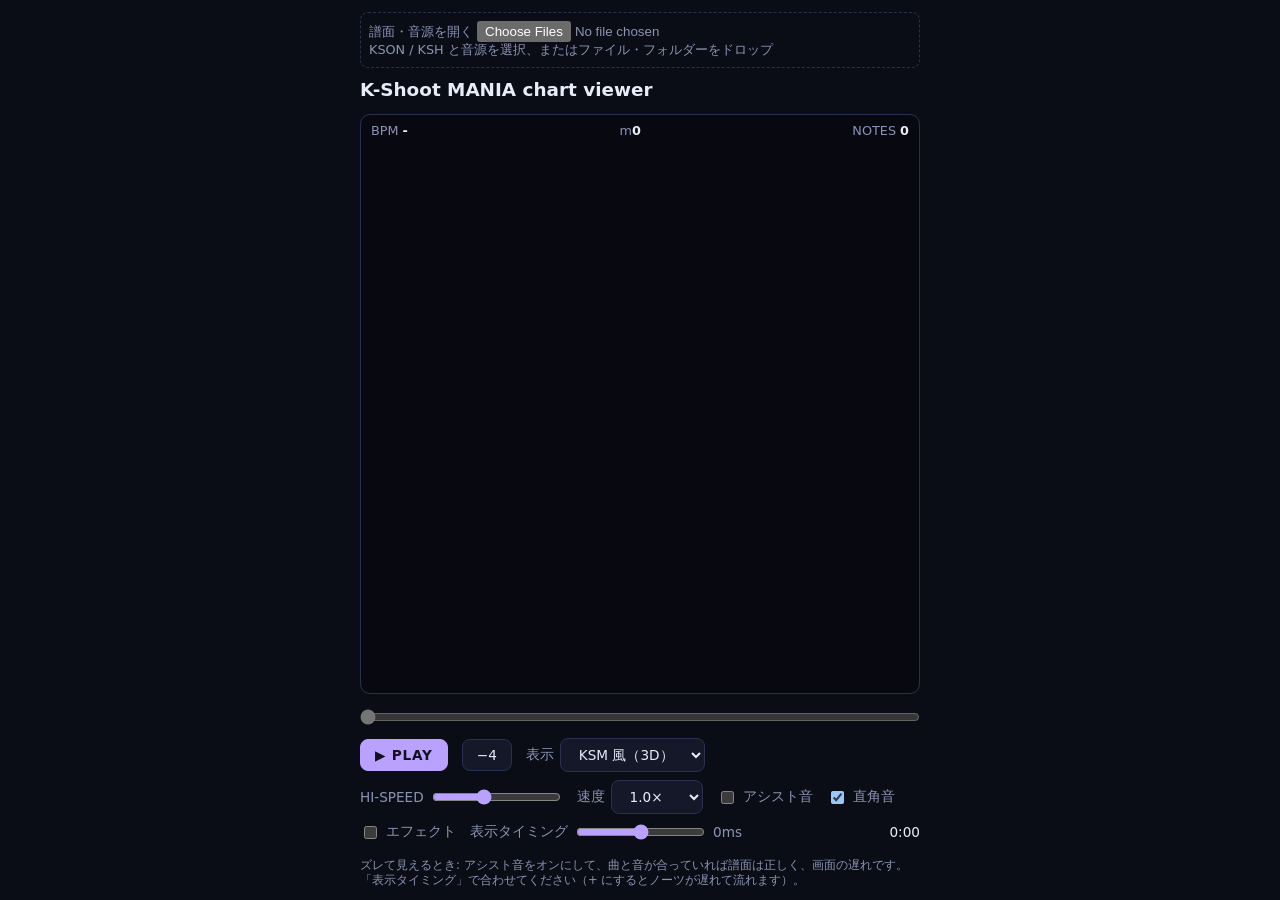
==== src/ksmauto/viewer.html @ de84fab1 "Vendor KSM-WEB-VIEWER v0.1.0 and drop the viewer command The viewer now lives in KSM-WEB-VIEWER with" ====
<!doctype html>
<meta charset="utf-8">
<meta name="viewport" content="width=device-width, initial-scale=1">
<title>Chart viewer</title>
<meta name="claude:viewport-fit-sides" content="cover">
<style>
/* Layout: one screen — chart card on top, playfield in the middle, transport below. A night arcade cabinet, dark only. */
:root {
  --bg: #0b0d16; --panel: #141828; --line: #2a3150; --fg: #e8ecf8; --muted: #8b93b3;
  --bt: #f4f6ff; --fx: #ff9a2e; --laser-l: #2fd3ff; --laser-r: #ff4fb8; --accent: #b9a2ff;
  --display: "Chakra Petch", "Zen Kaku Gothic New", system-ui, sans-serif;
  --body: "Zen Kaku Gothic New", "Hiragino Sans", "Noto Sans JP", system-ui, sans-serif;
  color-scheme: dark;
}
html, body { height: 100%; margin: 0; }
.open { font-size: .8rem; color: var(--muted); border: 1px dashed var(--line); border-radius: 8px; padding: 8px; }
.open input { max-width: 100%; }
body.dragging .open { border-color: var(--accent); }
#open-status { display: block; overflow-wrap: anywhere; }
#jdg3d { position: absolute; inset: 0; pointer-events: none; }
[hidden] { display: none !important; }
body {
  background: var(--bg); color: var(--fg); font-family: var(--body);
  padding-left: max(16px, env(safe-area-inset-left, 0px)); padding-right: max(16px, env(safe-area-inset-right, 0px));
  padding-block: 12px; box-sizing: border-box; display: flex; justify-content: center;
}
.app { width: 100%; max-width: 560px; display: flex; flex-direction: column; gap: 10px; min-height: 0; height: 100%; }
.card { display: grid; grid-template-columns: 1fr auto; gap: 2px 12px; align-items: end; }
.card h1 { margin: 0; font-size: 1.15rem; font-weight: 700; line-height: 1.3; text-wrap: balance; min-width: 0; }
.card .artist { color: var(--muted); font-size: .85rem; grid-column: 1; }
.diff { grid-row: 1 / span 2; grid-column: 2; font-family: var(--display); text-align: right; line-height: 1; }
.diff .name { font-size: .75rem; letter-spacing: .14em; color: var(--accent); }
.diff .level { font-size: 2.1rem; font-weight: 700; }
.stage { position: relative; flex: 1 1 auto; min-height: 280px; border-radius: 10px; overflow: hidden; background: #070810; border: 1px solid var(--line); }
canvas { display: block; width: 100%; height: 100%; touch-action: none; }
#field3d { position: absolute; inset: 0; background: radial-gradient(120% 70% at 50% 15%, #1d2140, #070810 70%); }
.hud { position: absolute; inset: 8px 10px auto; display: flex; justify-content: space-between; font-family: var(--display); font-size: .8rem; color: var(--muted); pointer-events: none; font-variant-numeric: tabular-nums; }
.hud b { color: var(--fg); font-weight: 700; }
.overlay { position: absolute; inset: 0; display: grid; place-items: center; background: #070810b0; }
.overlay button { font-size: 1.05rem; padding: 14px 28px; }
.transport { display: grid; gap: 8px; }
.seek { position: relative; height: 26px; }
.seek input { width: 100%; margin: 0; position: absolute; inset: 0; height: 26px; }
.marks { position: absolute; inset: 0; pointer-events: none; }
.marks span { position: absolute; top: 0; height: 6px; width: 1px; background: var(--accent); }
.marks em { position: absolute; top: 18px; font-size: .62rem; font-style: normal; color: var(--muted); transform: translateX(-2px); white-space: nowrap; }
.row { display: flex; flex-wrap: wrap; gap: 8px 14px; align-items: center; font-size: .85rem; color: var(--muted); }
.row label { display: flex; align-items: center; gap: 6px; }
button, select { font: inherit; color: var(--fg); background: var(--panel); border: 1px solid var(--line); border-radius: 8px; padding: 7px 14px; cursor: pointer; }
button.primary { background: var(--accent); color: #12101e; border-color: var(--accent); font-weight: 700; font-family: var(--display); letter-spacing: .06em; }
button:focus-visible, select:focus-visible, input:focus-visible { outline: 2px solid var(--accent); outline-offset: 2px; }
input[type=range] { accent-color: var(--accent); }
.time { font-family: var(--display); font-variant-numeric: tabular-nums; color: var(--fg); margin-left: auto; }
.note { font-size: .72rem; color: var(--muted); margin: 0; }
</style>

<div class="app">
  <div class="open" id="open">
    <label>譜面・音源を開く <input id="files" type="file" multiple accept=".kson,.ksh,.mp3,.ogg,.wav,.m4a,.flac,.opus,.aac"></label>
    <span id="open-status" role="status">KSON / KSH と音源を選択、またはファイル・フォルダーをドロップ</span>
  </div>
  <header class="card">
    <h1 id="title"></h1>
    <div class="diff"><div class="name" id="diffname"></div><div class="level" id="level"></div></div>
    <div class="artist" id="artist"></div>
  </header>
  <div class="stage" id="stage">
    <canvas id="field" aria-label="Chart playfield"></canvas>
    <canvas id="field3d" aria-label="Chart playfield (3D)" hidden></canvas>
    <canvas id="jdg3d" aria-label="Judgment line and laser cursors"></canvas>
    <div class="hud"><span>BPM <b id="bpm">-</b></span><span>m<b id="measure">0</b></span><span>NOTES <b id="total">0</b></span></div>
    <div class="overlay" id="overlay"><button class="primary" id="start">▶ PLAY</button></div>
  </div>
  <div class="transport">
    <div class="seek"><input id="seek" type="range" min="0" max="1000" value="0" step="1" aria-label="Seek"><div class="marks" id="marks"></div></div>
    <div class="row">
      <button id="play" class="primary">▶ PLAY</button>
      <button id="back" title="4 measures back">−4</button>
      <label>表示 <select id="view"><option value="3d" selected>KSM 風（3D）</option><option value="flat">平面</option></select></label>
      <label>HI-SPEED <input id="hispeed" type="range" min="3" max="12" step="0.5" value="6.5"></label>
      <label>速度 <select id="rate"><option value="0.5">0.5×</option><option value="0.75">0.75×</option><option value="1" selected>1.0×</option></select></label>
      <label><input id="assist" type="checkbox"> アシスト音</label>
      <label title="レーザー直角のキー音（合成音）"><input id="slam" type="checkbox" checked> 直角音</label>
      <label title="FX ロング・レーザーのエフェクトと FX のキー音（全部押した場合の近似）"><input id="effects" type="checkbox"> エフェクト</label>
      <label>表示タイミング <input id="vis" type="range" min="-200" max="200" step="5" value="0"> <output id="vis-out">0ms</output></label>
      <span id="latency"></span>
      <span class="time" id="time">0:00</span>
    </div>
    <p class="note" id="srcnote"></p>
    <p class="note">ズレて見えるとき: アシスト音をオンにして、曲と音が合っていれば譜面は正しく、画面の遅れです。「表示タイミング」で合わせてください（+ にするとノーツが遅れて流れます）。</p>
  </div>
</div>
<audio id="audio" preload="auto"></audio>

<script id="fx-worklet" type="text/plain">
// Audio effects of FX longs and lasers, written from the KSON spec (docs/spec/kson_format.md).
// Loaded as an AudioWorklet module; the page sends the effect timeline once and its clock every frame.
// Lengths arrive as measures (>= 0) or as negative seconds.
const TAU = 2 * Math.PI;
class Biquad {
  constructor() { this.c = [1, 0, 0, 0, 0]; this.z = [0, 0, 0, 0]; }
  set(type, f, q, db = 0) {
    const w = TAU * Math.min(Math.max(f, 10), sampleRate * 0.45) / sampleRate, cs = Math.cos(w), al = Math.sin(w) / (2 * q), A = Math.pow(10, db / 40);
    let b0, b1, b2, a0, a2;
    if (type === 'lp') { b0 = b2 = (1 - cs) / 2; b1 = 1 - cs; a0 = 1 + al; a2 = 1 - al; }
    else if (type === 'hp') { b0 = b2 = (1 + cs) / 2; b1 = -(1 + cs); a0 = 1 + al; a2 = 1 - al; }
    else { b0 = 1 + al * A; b1 = -2 * cs; b2 = 1 - al * A; a0 = 1 + al / A; a2 = 1 - al / A; }
    this.c = [b0 / a0, b1 / a0, b2 / a0, -2 * cs / a0, a2 / a0];
  }
  run(x, ch) { const c = this.c, z = this.z, k = ch * 2, y = c[0] * x + z[k]; z[k] = c[1] * x - c[3] * y + z[k + 1]; z[k + 1] = c[2] * x - c[4] * y; return y; }
}
// Each effect reads its parameters once per block (OnMin..OnMax by the laser value v; FX longs use v = 0)
// and then turns one stereo sample into this.l / this.r.
class Fx {
  constructor(seg) { this.p = seg.p; this.l = this.r = 0; }
  get(k, v) { const q = this.p[k]; return q ? q.min + (q.max - q.min) * v : 0; }
  wet(l, r, wl, wr, mix) { this.l = l + (wl - l) * mix; this.r = r + (wr - r) * mix; }
}
class Gate extends Fx {
  g = 1;
  block(e) { this.wl = e.len(this.get('wave_length', e.v)); this.rate = this.get('rate', e.v); this.mix = this.get('mix', e.v); this.ms = e.ms; }
  step(l, r, t) {
    const on = !(this.wl > 0) || (t - this.ms) % this.wl < this.rate * this.wl;
    this.g += ((on ? 1 : 0) - this.g) * 0.05;
    const k = 1 - this.mix + this.mix * this.g; this.l = l * k; this.r = r * k;
  }
}
// retrigger and echo: record from the trigger point and loop the first wave_length of it. Periods
// count from the measure start, so a note that starts mid-period plays through until the next one.
class Repeat extends Fx {
  buf = [new Float32Array(sampleRate * 4), new Float32Array(sampleRate * 4)]; key = null; n = 0; k = 0; period = null; t0 = 0;
  block(e) {
    this.wl = e.len(this.get('wave_length', e.v)); this.upd = e.len(this.get('update_period', e.v)); this.mix = this.get('mix', e.v);
    this.echo = 'feedback_level' in this.p; this.rate = this.echo ? 1 : this.get('rate', e.v); this.fb = this.get('feedback_level', e.v);
    this.ms = e.ms; this.spc = e.spc;
  }
  step(l, r, t) {
    if (!(this.wl > 0)) { this.l = l; this.r = r; return; }
    const key = this.upd > 0 ? this.ms + Math.floor((t - this.ms) / this.upd + 1e-9) * this.upd : 0;
    const period = this.ms + Math.floor((t - this.ms) / this.wl + 1e-9) * this.wl;
    if (key !== this.key || t < this.t0) { this.key = key; this.t0 = t; this.n = 0; this.k = 0; this.period = period; }
    if (period !== this.period) { this.period = period; this.k++; }
    const cap = Math.min(this.buf[0].length, Math.max(1, Math.round(this.wl * this.spc)));
    if (this.n < cap) { this.buf[0][this.n] = l; this.buf[1][this.n] = r; this.n++; }
    const ph = Math.max(0, t - period), pos = Math.floor(ph * this.spc);   // the 1e-9 snap can put t a hair before its period
    if (this.k === 0 || pos >= this.n) { this.l = l; this.r = r; return; }   // still recording the source
    const g = this.echo ? Math.pow(this.fb, this.k) : ph < this.rate * this.wl ? 1 : 0;
    this.wet(l, r, this.buf[0][pos] * g, this.buf[1][pos] * g, this.mix);
  }
}
class Bitcrusher extends Fx {
  c = 0; hl = 0; hr = 0;
  block(e) { this.n = this.get('reduction', e.v) * sampleRate / 44100; this.mix = this.get('mix', e.v); }
  step(l, r) { if (++this.c >= this.n) { this.c = 0; this.hl = l; this.hr = r; } this.wet(l, r, this.hl, this.hr, this.mix); }
}
class Flanger extends Fx {
  d = [new Float32Array(8192), new Float32Array(8192)]; w = 0;
  block(e) {
    this.per = e.len(this.get('period', e.v)); this.dl = this.get('delay', e.v) * sampleRate / 44100; this.dp = this.get('depth', e.v) * sampleRate / 44100;
    this.fb = this.get('feedback', e.v); this.sw = this.get('stereo_width', e.v); this.vol = 'vol' in this.p ? this.get('vol', e.v) : 0.75; this.mix = this.get('mix', e.v);
  }
  tap(ch, x, t, off) {
    const lfo = this.per > 0 ? 0.5 - 0.5 * Math.cos(TAU * (t / this.per + off)) : 0.5, buf = this.d[ch];
    const p = this.w - this.dl - this.dp * lfo, i = Math.floor(p), f = p - i, y = buf[i & 8191] * (1 - f) + buf[(i + 1) & 8191] * f;
    buf[this.w & 8191] = x + y * this.fb;
    return (x + y * this.vol) / (1 + this.vol);
  }
  step(l, r, t) { const wl = this.tap(0, l, t, 0), wr = this.tap(1, r, t, this.sw / 2); this.w++; this.wet(l, r, wl, wr, this.mix); }
}
class Phaser extends Fx {
  z = new Float32Array(24); last = [0, 0]; a = [0, 0];
  block(e) {
    const per = e.len(this.get('period', e.v)), f1 = this.get('freq_1', e.v), f2 = this.get('freq_2', e.v), sw = this.get('stereo_width', e.v);
    this.n = Math.min(12, Math.round(this.get('stage', e.v))); this.fb = this.get('feedback', e.v); this.mix = Math.min(1, 2 * this.get('mix', e.v));
    for (let ch = 0; ch < 2; ch++) {
      const lfo = per > 0 ? 0.5 - 0.5 * Math.cos(TAU * (e.t / per + ch * sw / 2)) : 0.5;
      const tn = Math.tan(Math.PI * Math.min(f1 * Math.pow(f2 / f1, lfo), sampleRate * 0.45) / sampleRate);
      this.a[ch] = (tn - 1) / (tn + 1);
    }
  }
  ap(ch, x) {
    let y = x + this.last[ch] * this.fb; const a = this.a[ch];
    for (let s = 0; s < this.n; s++) { const k = ch * 12 + s, o = a * y + this.z[k]; this.z[k] = y - a * o; y = o; }
    return this.last[ch] = y;
  }
  step(l, r) { const al = this.ap(0, l), ar = this.ap(1, r); this.l = l * (1 - this.mix / 2) + al * this.mix / 2; this.r = r * (1 - this.mix / 2) + ar * this.mix / 2; }
}
class Wobble extends Fx {
  f = new Biquad();
  block(e) {
    const wl = e.len(this.get('wave_length', e.v)); this.mix = wl > 0 ? this.get('mix', e.v) : 0;
    if (!(wl > 0)) return;
    const lfo = 0.5 - 0.5 * Math.cos(TAU * ((e.t - e.ms) % wl) / wl), f1 = this.get('freq_1', e.v), f2 = this.get('freq_2', e.v);
    this.f.set('lp', f1 * Math.pow(f2 / f1, lfo), this.get('q', e.v));
  }
  step(l, r) { this.wet(l, r, this.f.run(l, 0), this.f.run(r, 1), this.mix); }
}
// Slows the recorded audio from the note start down to a stop.
class Tapestop extends Fx {
  buf = [new Float32Array(sampleRate * 8), new Float32Array(sampleRate * 8)]; w = 0; rp = 0; sp = 1;
  block(e) { this.mix = this.get('trigger', e.v) > 0.5 ? this.get('mix', e.v) : 0; this.fall = Math.max(0.05, this.get('speed', e.v)) / (0.3 * sampleRate); }
  step(l, r) {
    if (this.w < this.buf[0].length) { this.buf[0][this.w] = l; this.buf[1][this.w] = r; this.w++; }
    this.sp = Math.max(0, this.sp - this.fall); this.rp = Math.min(this.rp + this.sp, this.w - 1);
    const i = Math.floor(this.rp), f = this.rp - i, j = Math.min(i + 1, this.w - 1), g = Math.min(1, this.sp * 4);
    this.wet(l, r, (this.buf[0][i] * (1 - f) + this.buf[0][j] * f) * g, (this.buf[1][i] * (1 - f) + this.buf[1][j] * f) * g, this.mix);
  }
}
class Sidechain extends Fx {
  block(e) {
    this.per = e.len(this.get('period', e.v)); this.a = e.len(this.get('attack_time', e.v)); this.h = e.len(this.get('hold_time', e.v));
    this.rl = e.len(this.get('release_time', e.v)); this.lo = 1 / Math.max(1, this.get('ratio', e.v)); this.ms = e.ms;
  }
  step(l, r, t) {
    let g = 1;
    if (this.per > 0) {
      const ph = (t - this.ms) % this.per, lo = this.lo;
      if (ph < this.a) g = 1 + (lo - 1) * ph / this.a;
      else if (ph < this.a + this.h) g = lo;
      else if (ph < this.a + this.h + this.rl) g = lo + (1 - lo) * (ph - this.a - this.h) / this.rl;
    }
    this.l = l * g; this.r = r * g;
  }
}
// Two crossfaded read heads sliding through a delay line.
class PitchShift extends Fx {
  d = [new Float32Array(16384), new Float32Array(16384)]; w = 0; ph = 0;
  block(e) { this.ratio = Math.pow(2, this.get('pitch', e.v) / 12); this.W = Math.min(8000, Math.max(64, this.get('chunk_size', e.v) * sampleRate / 44100)); this.mix = this.get('mix', e.v); }
  read(buf, d) { const p = this.w - d, i = Math.floor(p), f = p - i; return buf[i & 16383] * (1 - f) + buf[(i + 1) & 16383] * f; }
  step(l, r) {
    this.d[0][this.w & 16383] = l; this.d[1][this.w & 16383] = r;
    this.ph = (this.ph + (1 - this.ratio) / this.W + 1) % 1;
    const p2 = (this.ph + 0.5) % 1, g1 = 1 - Math.abs(2 * this.ph - 1), d1 = this.ph * this.W + 1, d2 = p2 * this.W + 1;
    this.wet(l, r, this.read(this.d[0], d1) * g1 + this.read(this.d[0], d2) * (1 - g1), this.read(this.d[1], d1) * g1 + this.read(this.d[1], d2) * (1 - g1), this.mix);
    this.w++;
  }
}
// Laser filters: v sweeps the cutoff on a log scale.
class Filter extends Fx {
  f = new Biquad();
  block(e) {
    const v = this.get('v', e.v); this.mix = this.get('mix', e.v); this.k = 1;
    if (this.type === 'peak') {
      const db = 15 * this.get('gain', e.v) / 0.5 * Math.min(1, v / 0.15) * (1 - 0.45 * Math.max(0, v - 0.15) / 0.85);
      this.f.set('peak', 50 * Math.pow(180, v), 1.2, db); this.k = 1 / (1 + db / 24);
    } else if (this.type === 'hp') this.f.set('hp', 100 * Math.pow(22, v), 'q' in this.p ? this.get('q', e.v) : 2);
    else this.f.set('lp', 15000 * Math.pow(800 / 15000, v), 'q' in this.p ? this.get('q', e.v) : 2);
  }
  step(l, r) { this.wet(l, r, this.f.run(l, 0) * this.k, this.f.run(r, 1) * this.k, this.mix); }
}
const filter = type => class extends Filter { type = type; };
const EFFECTS = {
  retrigger: Repeat, echo: Repeat, gate: Gate, flanger: Flanger, pitch_shift: PitchShift, bitcrusher: Bitcrusher, phaser: Phaser,
  wobble: Wobble, tapestop: Tapestop, sidechain: Sidechain,
  peaking_filter: filter('peak'), high_pass_filter: filter('hp'), low_pass_filter: filter('lp'),
};
const last = (list, t) => { let x = null; for (const e of list) { if (e[0] > t) break; x = e; } return x; };

class KsmEffects extends AudioWorkletProcessor {
  constructor() {
    super(); this.data = null; this.clock = null; this.reset();
    this.port.onmessage = e => {
      if (e.data.type === 'data') this.data = e.data;
      else if (e.data.type === 'reset') this.reset();   // seek: recordings and delay lines belong to the old position
      else this.clock = e.data;
    };
  }
  reset() { this.stages = [{amt: 0}, {amt: 0}, {amt: 0, v: 0}]; }
  // One effect slot: a new segment gets a fresh effect; a finished one fades out before it is dropped.
  stage(s, seg, active, env) {
    if (seg && seg !== s.seg && EFFECTS[seg.type]) { s.seg = seg; s.fx = new EFFECTS[seg.type](seg); }
    s.target = active && seg === s.seg ? 1 : 0;
    if (!s.fx || (!s.target && s.amt < 1e-4)) { s.amt = 0; return null; }
    s.fx.block(env); return s;
  }
  laserValue(t) {
    let v = -1;
    for (const l of this.data.lasers) {
      const p = l.pts; if (t < p[0].t || t > p[p.length - 1].t + 0.05) continue;
      let x = p[p.length - 1].b;
      for (let i = 0; i + 1 < p.length; i++) if (p[i].t <= t && t < p[i + 1].t) { x = p[i].b + (p[i + 1].a - p[i].b) * (t - p[i].t) / (p[i + 1].t - p[i].t); break; }
      v = Math.max(v, l.side ? 1 - x : x);
    }
    return v;
  }
  process(inputs, outputs) {
    const inp = inputs[0], out = outputs[0], n = out[0].length, c = this.clock, d = this.data;
    const L = inp[0], R = inp[1] || inp[0];
    if (!L) { out.forEach(ch => ch.fill(0)); return true; }
    if (!d || !c || !c.on) { out[0].set(L); out[1].set(R); this.reset(); return true; }
    const t0 = c.chart + (currentTime - c.ctx) * c.rate, dt = c.rate / sampleRate;
    const bpm = last(d.bpms, t0)?.[1] || d.bpms[0][1], ms = last(d.measures, t0)?.[0] ?? 0;
    const env = {t: t0, ms, v: 0, spc: sampleRate / c.rate, len: x => x >= 0 ? x * 240 / bpm : -x};
    const active = [];
    for (let lane = 0; lane < 2; lane++) {
      const seg = d.fx[lane].find(s => s.t0 <= t0 && t0 < s.t1) || null;
      const s = this.stage(this.stages[lane], seg, !!seg, env); if (s) active.push(s);
    }
    const lv = this.laserValue(t0), ls = this.stages[2];
    if (lv >= 0) ls.v += (lv - ls.v) * 0.3;
    const s = this.stage(ls, last(d.laserFx, t0)?.[1] || null, lv >= 0, {...env, v: ls.v}); if (s) active.push(s);
    for (let i = 0; i < n; i++) {
      let l = L[i], r = R[i]; const t = t0 + i * dt;
      for (const s of active) {
        s.amt += (s.target - s.amt) * (s.target ? 0.005 : s === ls ? 0.0005 : 0.005);
        s.fx.step(l, r, t); l += (s.fx.l - l) * s.amt; r += (s.fx.r - r) * s.amt;
      }
      out[0][i] = l; out[1][i] = r;
    }
    return true;
  }
}
registerProcessor('ksm-effects', KsmEffects);
</script>
<script id="ksh-converter">
// Browser port of src/ksmauto/ksh.py; keep conversion conventions in sync.
function parseKsh(text) {
  const dict = value => Object.assign(Object.create(null), value);
  const effectTypes = dict(Object.fromEntries(['Retrigger','Gate','Flanger','PitchShift','BitCrusher','Phaser','Wobble','TapeStop','Echo','SideChain','SwitchAudio','HighPassFilter','LowPassFilter','PeakingFilter'].map((k,i) => [k, ['retrigger','gate','flanger','pitch_shift','bitcrusher','phaser','wobble','tapestop','echo','sidechain','switch_audio','high_pass_filter','low_pass_filter','peaking_filter'][i]])));
  const fxNames = dict(Object.fromEntries(Object.entries(effectTypes).slice(0, 10)));
  const filterNames = dict({peak:'peaking_filter', hpf1:'high_pass_filter', lpf1:'low_pass_filter', bitc:'bitcrusher', fx:'fx', 'fx;bitc':'fx;bitcrusher'});
  const paramNames = {attackTime:'attack_time', bandwidth:'bandwidth', chunkSize:'chunk_size', delay:'delay', depth:'depth', feedback:'feedback', feedbackLevel:'feedback_level', fileName:'filename', freq:'freq', freqMax:'freq_max', gain:'gain', hiCutGain:'hi_cut_gain', hiFreq:'freq_2', holdTime:'hold_time', loFreq:'freq_1', mix:'mix', overWrap:'overlap', period:'period', pitch:'pitch', Q:'q', rate:'rate', ratio:'ratio', reduction:'reduction', releaseTime:'release_time', speed:'speed', stage:'stage', stereoWidth:'stereo_width', trigger:'trigger', updateTrigger:'update_trigger', v:'v', volume:'vol', waveLength:'wave_length', updatePeriod:'update_period'};
  const legacyFx = Object.fromEntries([...'SVTWUGHKILJFPBQXAD'].map((k,i) => [k, ['Retrigger;8','Retrigger;12','Retrigger;16','Retrigger;24','Retrigger;32','Gate;4','Gate;8','Gate;12','Gate;16','Gate;24','Gate;32','Flanger','PitchShift;12','BitCrusher;5','Phaser','Wobble;12','TapeStop','SideChain'][i]]));
  const tiltsAllowed = ['normal','bigger','biggest','keep_normal','keep_bigger','keep_biggest','zero'];
  const number = (s, fallback = 0, integer = true) => { const m = String(s).match(integer ? /^\s*[+-]?\d+/ : /^\s*[+-]?(?:\d+(?:\.\d*)?|\.\d+)/); const n = m ? Number(m[0]) : fallback; return Number.isFinite(n) ? n : fallback; };
  const round = v => Math.sign(v) * Math.floor(Math.abs(v) * 1000 + 0.5) / 1000;
  const pairs = obj => Object.entries(obj).map(([y,v]) => [+y,v]).sort((a,b) => a[0]-b[0]);
  const put = (obj,y,v,graph = false) => { obj[y] = graph && Object.hasOwn(obj,y) ? [Array.isArray(obj[y]) ? obj[y][0] : obj[y], v] : v; };
  const split = (s, sep) => { const i = s.indexOf(sep); return [s.slice(0,i),s.slice(i+sep.length)]; };
  const timeSig = v => { const p = split(v,'/'); if (!v.includes('/') || p.some(s => number(s) <= 0)) throw Error('Invalid KSH time signature: ' + v); return p.map(s => number(s)); };
  const lines = text.replace(/^\uFEFF/,'').split('\n').map(l => l.replace(/\r$/,'')), end = lines.indexOf('--');
  if (end < 0) throw Error("KSH header must end with '--'");
  const header = Object.create(null), comments = [], unknownLines = [];
  for (const l of lines.slice(0,end)) {
    if (l.startsWith('//')) comments.push([0,l.slice(2).replaceAll('\\n','\n')]);
    else if (l.includes('=') && !l.startsWith('=')) { const [k,v] = split(l,'='); header[k] = v; }
    else unknownLines.push([0,l]);
  }
  if (!Object.hasOwn(header,'title')) throw Error('KSH requires a title header');
  const pop = (k, d = '') => { const v = Object.hasOwn(header,k) ? header[k] : d; delete header[k]; return v; };
  let version = pop('ver','100'); version = pop('ver_compat') || version;
  const ver = number(version,100);
  const meta = {title:pop('title'), artist:pop('artist'), chart_author:pop('effect'), level:Math.max(1,Math.min(20,number(pop('level','1'))))};
  for (const [k,v] of [['title_translit','title_translit'],['title_img','title_img_filename'],['artist_translit','artist_translit'],['artist_img','artist_img_filename'],['jacket','jacket_filename'],['illustrator','jacket_author'],['icon','icon_filename'],['information','information']]) { const s = pop(k); if (s) meta[v] = s; }
  const difficulty = pop('difficulty','infinite'); meta.difficulty = dict({light:0,challenge:1,extended:2,infinite:3})[difficulty] ?? difficulty;
  meta.disp_bpm = pop('t'); const stdBpm = number(pop('to','0'),0,false); if (stdBpm) meta.std_bpm = stdBpm;
  const bpm = {}, stops = {}, scroll = {};
  const insertBpm = (y,v) => { if (!v.includes('-')) { const n = round(number(v,0,false)); bpm[y] = ver >= 130 ? Math.min(n,65535) : n; } };
  if (meta.disp_bpm) insertBpm(0,meta.disp_bpm);
  let sig = timeSig(pop('beat','4/4')); const signatures = {0:sig};
  const music = pop('m').split(';').slice(0,4);
  const bgm = {filename:music[0], vol:number(pop('mvol','100') || '100')/100*(ver === 100 ? 0.6 : 1), offset:number(pop('o','0')), preview:{offset:number(pop('po','0')),duration:number(pop('plength','0'))}};
  if (music.length > 1) bgm.legacy = {fp_filenames:music.slice(1)};
  const effects = {fx:{def:[],param_change:dict(),long_event:dict()},laser:{def:[],param_change:dict(),pulse_event:dict(),peaking_filter_delay:number(pop('pfilterdelay','40') || '40')}};
  const gain = Object.hasOwn(header,'pfiltergain') ? {0:number(pop('pfiltergain'),50)/100} : {};
  const slamVol = {0:number(pop('chokkakuvol','50') || '50')/100};
  const keyLaser = {legacy:{vol_auto:number(pop('chokkakuautovol','1') || '1') !== 0},slam_event:dict()}, keyFx = dict();
  function filtertype(y,v) {
    const name = filterNames[v] ?? v, defs = effects.laser.def;
    if (['fx','fx;bitcrusher'].includes(name) && !defs.some(d => d[0] === name)) {
      if (name === 'fx' && !music[1]) return;
      defs.push([name,name === 'fx' ? {type:'switch_audio',v:{filename:music[1]}} : {type:'bitcrusher'}]);
    }
    const events = effects.laser.pulse_event[name] ||= []; if (!events.includes(y)) events.push(y);
  }
  if (Object.hasOwn(header,'filtertype')) filtertype(0,pop('filtertype'));
  const backgrounds = pop('bg','desert').split(';').slice(0,2); if (backgrounds.length === 2 && backgrounds[0] === backgrounds[1]) backgrounds.pop();
  const layer = pop('layer','arrow').split(ver >= 166 ? ';' : '/'), flags = layer.length > 2 ? number(layer[2],3) : 3;
  const bg = {legacy:{bg:backgrounds.map(filename => ({filename})),layer:{filename:layer[0],duration:layer.length > 1 ? number(layer[1]) : 0,rotation:{tilt:!!(flags&1),spin:!!(flags&2)}}}};
  const movie = pop('v'), movieOffset = number(pop('vo','0')); if (movie || movieOffset) bg.legacy.movie = {filename:movie,offset:movieOffset};
  const total = number(pop('total','0')), unknown = {meta:header,option:dict(),line:unknownLines};
  const notes = {bt:[[],[],[],[]],fx:[[],[]],laser:[[],[]]}, active = {bt:[null,null,null,null],fx:[null,null],laser:[null,null]};
  const body = {}, tilts = {}, patterns = dict(), curves = dict(); let legacyTilt = false;
  function flushButton(kind,lane) { const s = active[kind][lane]; if (s) { notes[kind][lane].push([s.y,Math.trunc(s.length)]); active[kind][lane] = null; } }
  function flushLaser(lane) {
    const s = active.laser[lane]; active.laser[lane] = null; if (!s || s.points.length < 2) return;
    const p = s.points, converted = [];
    for (let i = 0; i < p.length; i++) {
      const [y,v] = p[i];
      if (i+1 < p.length && p[i+1][0]-y <= 30 && p[i+1][1] !== v) {
        converted.push([y,[v,p[i+1][1]]]);
        if (i+2 === p.length || p[i+2][0]-p[i+1][0] > 30 || p[i+2][1] === p[i+1][1]) i++;
      } else converted.push([y,v]);
    }
    notes.laser[lane].push(s.wide ? [s.y,converted,2] : [s.y,converted]);
  }
  function fxEvent(lane,y,e,param) {
    const f = e.split(';'), name = fxNames[f[0]] ?? f[0];
    (effects.fx.long_event[name] ||= [[],[]])[lane].push([y,[param ? number(param) : f.length > 1 ? number(f[1]) : null, f.length > 2 ? number(f[2]) : null]]);
  }
  let chartLines = [], options = [], annotations = [], pulse = 0, measure = 0;
  for (const l of lines.slice(end+1)) {
    if (!l) continue;
    if (l.startsWith('//')) annotations.push([chartLines.length,true,l.slice(2).replaceAll('\\n','\n')]);
    else if (l.startsWith('#')) {
      const m = l.match(/^#define_(fx|filter) +([^ ]+) +(.*?) *$/); if (!m) continue;
      const kind = m[1] === 'fx' ? 'fx' : 'laser', params = dict();
      for (const f of m[3].split(';')) if (f.includes('=')) { const [k,v] = split(f,'='); if (v && !Object.hasOwn(params,k)) params[k] = v; }
      const type = effectTypes[params.type]; delete params.type; if (!type) continue;
      const name = (kind === 'fx' ? fxNames : filterNames)[m[2]] ?? m[2];
      const def = {type,v:Object.fromEntries(Object.entries(params).filter(([k]) => Object.hasOwn(paramNames,k)).map(([k,v]) => [paramNames[k],v]))};
      const existing = effects[kind].def.find(d => d[0] === name); if (existing) existing[1] = def; else effects[kind].def.push([name,def]);
    } else if (l.includes('|')) chartLines.push(l);
    else if (l.includes('=') && !l.startsWith('=')) { const [k,v] = split(l,'='); if (k === 'beat') { sig = timeSig(v); signatures[measure] = sig; } else options.push([chartLines.length,k,v]); }
    else if (l !== '--') annotations.push([chartLines.length,false,l]);
    else {
      const length = Math.floor(960*sig[0]/sig[1]);
      if (chartLines.length) {
        const step = length/chartLines.length, local = new Map(), localKey = (idx,k) => idx+','+k;
        for (const [idx,k,v] of options) {
          const y = pulse+Math.trunc(idx*step);
          if (k.endsWith('_curve')) { if (v.includes(';')) (curves[k.slice(0,-6)] ||= {})[y] = split(v,';').map(s => number(s,0,false)); }
          else if (k === 't') insertBpm(Object.keys(bpm).length ? y : 0,v);
          else if (k === 'stop') { if (number(v) > 0) stops[y] = number(v)*5; }
          else if (['zoom_top','zoom_bottom','zoom_side','center_split','rotation_deg','scroll_speed'].includes(k)) {
            const legacy = ver < 167 && k.startsWith('zoom_'), limit = legacy ? 300 : 65535;
            const value = number(legacy ? v.slice(0,4) : v,0,!['rotation_deg','scroll_speed'].includes(k)), graph = k === 'scroll_speed' ? scroll : body[k] ||= {};
            if (k === 'scroll_speed' || Math.abs(value) <= limit || legacy && Object.hasOwn(graph,y)) put(graph,y,value,true);
          } else if (k === 'tilt') {
            let value;
            if (/^[\d-]/.test(v)) { value = round(number(v,0,false)); if (ver < 170 && Math.abs(value) >= 10) legacyTilt = true; if (Math.abs(value) > 1000) continue; }
            else { value = dict({big:'bigger',keep:'keep_bigger'})[v] ?? v; if (!tiltsAllowed.includes(value)) value = 'normal'; }
            put(tilts,y,value,Object.hasOwn(tilts,y) && typeof tilts[y] !== 'string');
          } else if (k === 'chokkakuvol') slamVol[y] = number(v)/100;
          else if (k === 'pfiltergain') gain[y] ??= number(v,50)/100;
          else if (k === 'filtertype') filtertype(y,v);
          else if (['fx-l','fx-r','fx-l_param1','fx-r_param1','fx-l_se','fx-r_se','laserrange_l','laserrange_r','chokkakuse'].includes(k)) local.set(localKey(idx,k),v);
          else if (k.startsWith('fx:') || k.startsWith('filter:')) {
            const f = k.split(':'); if (f.length >= 3 && f[1] && Object.hasOwn(paramNames,f[2])) {
              const kind = f[0] === 'fx' ? 'fx' : 'laser', name = (kind === 'fx' ? fxNames : filterNames)[f[1]] ?? f[1];
              ((effects[kind].param_change[name] ||= dict())[paramNames[f[2]]] ||= {})[y] = v;
            }
          } else (unknown.option[k] ||= []).push([y,v]);
        }
        for (const [idx,line] of chartLines.entries()) {
          const y = pulse+Math.trunc(idx*step), blocks = line.split('|');
          for (const [kind,block,count] of [['bt',blocks[0],4],['fx',blocks[1],2]]) {
            for (const [lane,char] of [...block.slice(0,count)].entries()) {
              let state = active[kind][lane]; const [chip,long] = kind === 'bt' ? ['1','2'] : ['2','1'];
              if (char === chip) {
                if (kind === 'bt') flushButton(kind,lane); notes[kind][lane].push(y);
                if (kind === 'fx') { const sound = local.get(localKey(idx,lane === 0 ? 'fx-l_se' : 'fx-r_se')); if (sound !== undefined) { const f = sound.split(';'); (keyFx[f[0]] ||= [[],[]])[lane].push([y,{vol:f.length > 1 ? number(f[1],100)/100 : 1}]); } }
              } else if (char === long || kind === 'fx' && char !== '0') {
                if (!state) state = active[kind][lane] = {y,length:0,effect:null,param:'',legacy:false}; state.length += step;
                if (kind === 'fx') {
                  const key = lane === 0 ? 'fx-l' : 'fx-r'; let param = local.get(localKey(idx,key+'_param1')) ?? (char !== '1' ? state.param : '');
                  let effect = char === '1' ? local.get(localKey(idx,key)) : legacyFx[char] ?? '';
                  if (char === '1' && effect === undefined && state.legacy) { effect = ''; param = ''; }
                  if (effect !== undefined) { if (char === '1' || effect !== state.effect || param !== state.param) fxEvent(lane,y,effect,param); Object.assign(state,{effect,param,legacy:char !== '1'}); }
                }
              } else flushButton(kind,lane);
            }
          }
          const laser = blocks[2] || '';
          for (const [lane,char] of [...laser.slice(0,2)].entries()) {
            if (char === '-') flushLaser(lane);
            else if (char !== ':') {
              const state = active.laser[lane] ||= {y,wide:local.get(localKey(idx,lane === 0 ? 'laserrange_l' : 'laserrange_r')) === '2x',points:[]};
              let value = Math.max('0123456789ABCDEFGHIJKLMNOPQRSTUVWXYZabcdefghijklmno'.indexOf(char),0)/50;
              if (state.wide && 'Cb'.includes(char)) value = char === 'C' ? 0.25 : 0.75;
              state.points.push([y-state.y,value]); const sound = local.get(localKey(idx,'chokkakuse'));
              if (sound) { const events = keyLaser.slam_event[sound] ||= []; if (!events.includes(y)) events.push(y); }
            }
          }
          const spin = laser.slice(2).match(/^([@S])([()<>])(.+)/);
          if (spin) {
            const [,marker,dir,params] = spin; if (marker === 'S' && !'<>'.includes(dir)) continue;
            const fields = params.split(';'), name = marker === 'S' ? 'swing' : '()'.includes(dir) ? 'spin' : 'half_spin';
            const event = [y,'(<'.includes(dir) ? -1 : 1,number(fields[0])*5];
            if (name === 'swing') { const defaults = ['192','250','3','2']; defaults.splice(0,Math.min(fields.length,4),...fields.slice(0,4)); event.push(Object.fromEntries(['scale','repeat','decay_order'].map((k,i) => [k,number(defaults[i+1])]))); }
            (patterns[name] ||= []).push(event);
          }
        }
        for (const [idx,comment,value] of annotations) (comment ? comments : unknownLines).push([pulse+Math.trunc(idx*step),value]);
      }
      chartLines = []; options = []; annotations = []; pulse += length; measure++;
    }
  }
  for (let lane = 0; lane < 2; lane++) flushLaser(lane);
  for (const kind of ['bt','fx']) for (const lane of notes[kind]) {
    const byPulse = new Map(); for (const n of lane) { const y = Array.isArray(n) ? n[0] : n; if (!byPulse.has(y)) byPulse.set(y,n); }
    lane.splice(0,lane.length,...[...byPulse].sort((a,b) => a[0]-b[0]).map(e => e[1]));
  }
  for (const [name,lanes] of Object.entries(effects.fx.long_event)) {
    const type = effects.fx.def.find(d => d[0] === name)?.[1].type ?? name;
    for (const lane of lanes) for (const event of lane) {
      let [p1,p2] = event[1];
      if (p1 === null || p1 === -99999) p1 = {retrigger:8,gate:4,wobble:12,pitch_shift:12,bitcrusher:5,tapestop:50,echo:4}[type] ?? 0;
      if (p2 === null || p2 === -99999) p2 = type === 'echo' ? 60 : 0;
      const params = {}; if (['retrigger','gate','wobble','echo'].includes(type) && p1 > 0) params.wave_length = '1/'+p1;
      if (type === 'pitch_shift') params.pitch = String(p1);
      if (type === 'bitcrusher') params.reduction = p1+'samples';
      if (type === 'tapestop') params.speed = p1+'%';
      if (type === 'echo') params.feedback_level = p2+'%'; event[1] = params;
    }
  }
  if (legacyTilt) for (const [y,v] of Object.entries(tilts)) tilts[y] = typeof v === 'number' ? round(v*1.4) : Array.isArray(v) ? v.map(n => typeof n === 'number' ? round(n*1.4) : n) : v;
  tilts[0] ??= 'normal'; scroll[0] ??= 1; gain[0] ??= 0.5;
  const graphPoints = (name,graph) => pairs(graph).map(p => Object.hasOwn(curves[name] || {},p[0]) ? [...p,curves[name][p[0]]] : p);
  notes.laser.forEach((lane,i) => lane.forEach(([y,points]) => points.forEach(p => { const curve = curves[i === 0 ? 'laser_l' : 'laser_r']?.[y+p[0]]; if (curve) p.push(curve); })));
  const tiltEvents = pairs(tilts); for (const event of tiltEvents) { const curve = curves.tilt?.[event[0]]; if (curve && typeof event[1] !== 'string') event[1] = [event[1],curve]; }
  for (const effect of Object.values(effects)) for (const changes of Object.values(effect.param_change)) for (const [k,v] of Object.entries(changes)) changes[k] = pairs(v);
  effects.laser.legacy = {filter_gain:pairs(gain)}; keyLaser.vol = pairs(slamVol);
  const chart = {format_version:1,meta,beat:{bpm:pairs(bpm),time_sig:pairs(signatures),scroll_speed:graphPoints('scroll_speed',scroll),stop:pairs(stops)},gauge:{total},note:notes,audio:{bgm,key_sound:{fx:{chip_event:keyFx},laser:keyLaser},audio_effect:effects},camera:{tilt:tiltEvents,cam:{body:Object.fromEntries(Object.entries(body).map(([k,v]) => [k,graphPoints(k,v)])),pattern:{laser:{slam_event:patterns}}}},bg,compat:{ksh_unknown:unknown}};
  if (ver < 200) chart.compat.ksh_version = version;
  if (comments.length) chart.editor = {comment:comments.sort((a,b) => a[0]-b[0])};
  return chart;
}
</script>
<script id="viewer-core">
const clamp = (v, a, b) => Math.max(a, Math.min(b, v));
const lerp = (a, b, t) => a + (b - a) * t;
const approach = (v, target, step) => v < target ? Math.min(v + step, target) : Math.max(v - step, target);
// after kshootmania/src/MusicGame/Camera/HighwayTiltAuto.cpp (ksm-v2, MIT); graph math after libkson/src/Util/GraphCurve.cpp (MIT).
function curveAt(curve, x) {
  if (!curve || curve[0] === curve[1]) return x;
  const a = clamp(curve[0], 0, 1), b = clamp(curve[1], 0, 1); x = clamp(x, 0, 1);
  const root = Math.sqrt(Math.max(0, a * a + x - 2 * a * x));
  const t = a < 0.25 ? (a - root) / (2 * a - 1) : x / (a + root);
  return clamp(2 * (1 - t) * t * b + t * t, 0, 1);
}
const graphPair = v => Array.isArray(v) ? v : [v, v];
function pointIndex(graph, y) {
  let lo = 0, hi = graph.length;
  while (lo < hi) { const mid = (lo + hi) >>> 1; if (graph[mid][0] <= y) lo = mid + 1; else hi = mid; }
  return lo - 1;
}
function graphAt(graph, y, fallback = 0, before = false) {
  if (!graph?.length) return fallback;
  const i = pointIndex(graph, y), p = graph[Math.max(0, i)], [v, vf] = graphPair(p[1]);
  if (i < 0 || before && y === p[0]) return v;
  const next = graph[i + 1];
  return next ? lerp(vf, graphPair(next[1])[0], curveAt(p[2], (y - p[0]) / (next[0] - p[0]))) : vf;
}
function expandGraph(graph) {
  const out = [];
  graph.forEach((p, i) => {
    out.push([p[0], p[1]]);
    if (p[2] && p[2][0] !== p[2][1] && graph[i + 1])
      for (let y = p[0] + 15; y < graph[i + 1][0]; y += 15) out.push([y, graphAt(graph, y)]);
  });
  return out;
}
// after kshootmania/src/MusicGame/Scroll/HighwayScroll.cpp (ksm-v2, MIT); stops after libkson/src/Util/GraphUtils.cpp (MIT).
function scrollMap(beat) {
  let graph = expandGraph(beat.scroll_speed?.length ? beat.scroll_speed : [[0, 1]]);
  const ranges = [];
  for (const [y, len] of beat.stop || []) {
    if (!len) continue;
    if (ranges.length && ranges.at(-1)[1] >= y) ranges.at(-1)[1] = Math.max(ranges.at(-1)[1], y + len);
    else ranges.push([y, y + len]);
  }
  for (const [a, b] of ranges) {
    const va = graphAt(graph, a, 1, true), vb = graphAt(graph, b);   // the speed coming into the stop
    graph = [...graph.filter(p => p[0] < a || p[0] > b), [a, [va, 0]], [b, [0, vb]]].sort((a, b) => a[0] - b[0]);
  }
  const sums = [0];
  for (let i = 1; i < graph.length; i++) sums.push(sums[i - 1] + (graph[i][0] - graph[i - 1][0]) * (graphPair(graph[i - 1][1])[1] + graphPair(graph[i][1])[0]) / 2);
  const at = y => {
    const i = pointIndex(graph, y);
    if (i < 0) return (y - graph[0][0]) * graphPair(graph[0][1])[0];
    return sums[i] + (y - graph[i][0]) * (graphPair(graph[i][1])[1] + graphAt(graph, y, 1, true)) / 2;
  };
  return {graph, at, distance: (a, b) => at(b) - at(a)};
}
// after kshootmania/src/MusicGame/Camera/HighwayTiltManual.cpp (ksm-v2, MIT); tilt graph rules after libkson/src/Util/TiltUtils.cpp (MIT).
function tiltPoint(v) {
  let curve;
  if (Array.isArray(v) && Array.isArray(v[1])) { curve = v[1]; v = v[0]; }
  return {v: graphPair(v)[0], vf: graphPair(v)[1], curve};
}
function tiltAt(events, y) {
  const i = pointIndex(events, y); let type = 'normal', manual = null;
  for (let k = i; k >= 0; k--) {
    const v = tiltPoint(events[k][1]).vf;
    if (typeof v === 'string') { type = v; break; }
  }
  if (i >= 0) {
    const p = tiltPoint(events[i][1]), next = events[i + 1];
    if (typeof p.vf === 'number') {
      manual = p.vf;
      if (next && typeof next[1] !== 'string') manual = lerp(p.vf, tiltPoint(next[1]).v, curveAt(p.curve, (y - events[i][0]) / (next[0] - events[i][0])));
    }
  }
  return {manual, keep: type.startsWith('keep_'), scale: type === 'zero' ? 0 : type.endsWith('biggest') ? 2.5 : type.endsWith('bigger') ? 1.75 : 1};
}
function laserValueAt(l, y) {
  if (!l.pts.length || y < l.pts[0].y || y > l.pts.at(-1).y) return null;
  return graphAt(l.graph, y);
}
function tiltTarget(lasers, y) {
  let target = 0;
  for (const side of [0, 1]) {
    const lane = lasers.filter(l => l.side === side);
    let v = null;
    for (const l of lane) { const x = laserValueAt(l, y); if (x !== null) { v = x; break; } }
    if (v === null) v = lane.find(l => l.pts[0].y > y && l.pts[0].y <= y + 480)?.pts[0].a ?? null;
    if (v !== null) target += side ? -(1 - v) : v;
  }
  return target;
}
const newTilt = () => ({factor: 0, target: 0, scale: 1, blend: 0, manual: 0});
function stepTilt(state, lasers, events, y, dt) {
  const mode = tiltAt(events, y); let target = tiltTarget(lasers, y);
  const prev = state.factor, diff = Math.abs(target - prev);
  let speed = 4.5 * (diff < 0.1 ? diff / 0.1 : 1) * (Math.abs(target) < 0.001 ? 0.2 : 1);
  state.factor = approach(prev, target, dt * Math.max(0.5, speed));
  if (mode.keep && (Math.abs(target) < Math.abs(state.target) || Math.sign(target) + Math.sign(state.target) === 0 && Math.abs(prev) > 0.018)) {
    state.factor = prev; target = state.target;
  }
  state.target = target; state.scale = approach(state.scale, mode.scale, dt * 4);
  state.blend = clamp(state.blend + dt / 0.04 * (mode.manual === null ? -1 : 1), 0, 1);
  if (mode.manual !== null) state.manual = mode.manual;
  return lerp(state.factor * state.scale, state.manual, state.blend) * Math.PI / 18;
}
// after kshootmania/src/MusicGame/Camera/CamPattern/CamPatternSpin.cpp, CamPatternHalfSpin.cpp, CamPatternSwing.cpp (ksm-v2, MIT).
function patternAt(patterns, slams, y) {
  const out = {highway: 0, jdgline: 0, shift: 0};
  for (const kind of ['spin', 'half_spin', 'swing']) {
    const e = (patterns[kind] || []).filter(e => e[0] <= y && slams.some(s => s.y === e[0] && s.d === e[1])).at(-1);
    if (!e || !e[2]) continue;
    const r = (y - e[0]) / e[2], d = e[1];
    if (kind === 'swing') {
      if (r >= 1) continue;
      const v = e[3] || {}, decay = v.decay_order ?? 2;
      out.shift += 5 * Math.sin(Math.PI * (v.repeat ?? 3) * r) * Math.pow(1 - r, decay === 1 || decay === 2 ? decay : 0) * ((v.scale ?? 250) / 50) * d;
    } else {
      if (r < 1) {
        let deg;
        if (kind === 'spin') {
          if (r < 360 / 675) deg = Math.sin(r / (360 / 675) * 0.75) / Math.sin(0.75) * 360;
          else if (r < 440 / 675) deg = Math.sin((r * 675 - 360) * 9 / 8 * Math.PI / 180) * 30;
          else deg = (1 - Math.cos((1 - r) * 90 / 235 * 675 * Math.PI / 180) ** 2) * 30;
        } else {
          if (r < 110 / 400) deg = Math.sin(r / (110 / 400) * 1.8) / Math.sin(1.8) * 60;
          else if (r < 220 / 400) deg = (Math.cos((r * 400 - 110) * 1.8 / 110) - Math.cos(1.8)) / (1 - Math.cos(1.8)) * 60;
          else if (r < 310 / 400) deg = -Math.sin((r * 400 - 220) * 1.8 / 90) / Math.sin(1.8) * 15;
          else deg = -(Math.cos((r * 400 - 310) * 1.8 / 90) - Math.cos(1.8)) / (1 - Math.cos(1.8)) * 15;
        }
        out.highway -= d * deg;
      }
      if (r < 1.5) out.jdgline -= d * Math.sin(2 * Math.PI * r) * 20 * (r > 1 ? (1.5 - r) / 0.5 : 1);
    }
  }
  return out;
}
// after kshootmania/src/MusicGame/Judgment/LaserSlamShake.cpp (ksm-v2, MIT).
function slamShake(slams, patterns, t) {
  const s = slams.filter(s => s.t <= t && !(patterns.swing || []).some(e => e[0] === s.y && e[1] === s.d)).at(-1);
  if (!s || t - s.t >= 0.15) return 0;
  const r = (t - s.t) / 0.15;
  return Math.sin(Math.PI * r) * (1 - r) ** 2 * s.d * (17 * 50 / 150 / 2);
}
// after kshootmania/src/MusicGame/Audio/LaserSlamSE.cpp (ksm-v2, MIT), in note-time/autoplay mode.
function laserSlamEvents(chart, pulseToSec) {
  const info = chart.audio?.key_sound?.laser || {}, widths = new Map();
  for (const lane of chart.note?.laser || []) for (const [start, points, width = 1] of lane) for (const [ry, v] of points) {
    const [a, b] = graphPair(v); if (a === b) continue;
    const y = start + ry, scale = info.legacy?.vol_auto ? clamp(Math.abs(b - a) * width * 2, 0, 1) : 1;
    // Simultaneous slams use the louder lane, rather than doubling the sound.
    widths.set(y, Math.max(widths.get(y) ?? 0, scale));
  }
  const volumes = info.vol || [], variants = ['slam_up', 'slam_down', 'slam_swing', 'slam_mute'];
  return [...widths].sort((a, b) => a[0] - b[0]).map(([y, scale]) => {
    const key = Object.entries(info.slam_event || {}).find(([, ys]) => ys.includes(y))?.[0];
    // The KSH converters (and older libkson charts) retain up/down/swing/mute.
    const name = variants.includes(key) ? key : variants.includes('slam_' + key) ? 'slam_' + key : 'slam';
    const vol = volumes[pointIndex(volumes, y)]?.[1] ?? 0.5;
    return {y, t: pulseToSec(y), name, vol: vol * scale};
  });
}
// after kshootmania/src/MusicGame/Graphics/Highway/Highway3DGraphics.cpp (ksm-v2, MIT).
function highwayCorners(cam) {
  const w = 304 * 2 / 13, h = 936 * 13 / 20, below = h * 14 / 1024, above = h - below;
  const bottom = cam.zoom_bottom / (cam.zoom_bottom > 0 ? 450 : 180), angle = -0.6125;
  let fy, fz, ny, nz;
  if (cam.legacy) {
    const top = cam.zoom_top / 75 / (cam.zoom_top <= 0 ? 2.5 : 1);
    fy = -top * 100 * Math.sin(angle); fz = h / 2 + top * 100 * Math.cos(angle);
    ny = -bottom * 100 * Math.sin(angle) * h / above + top * 100 * below / above * Math.sin(angle);
    nz = -h / 2 - bottom * 100 * Math.cos(angle) * h / above - top * 100 * below / above * Math.cos(angle);
  } else {
    const a = cam.zoom_top * Math.PI / 1200;
    fy = above * Math.sin(a) / 2.5; fz = -above / 2 + above * Math.cos(a);
    ny = -bottom * 100 * Math.sin(angle) * h / above - below * Math.sin(a) / 2.5;
    nz = -above / 2 - below / 2 * Math.cos(a) - bottom * 100 * Math.cos(angle) * h / above;
  }
  return [[-w, fy, fz, 0, 0], [w, fy, fz, 1, 0], [-w, ny, nz, 0, 1], [w, ny, nz, 1, 1]];
}
// after kshootmania/src/MusicGame/Scroll/HighwayScroll.cpp (ksm-v2, MIT); mode BPM after libkson/src/Util/TimingUtils.cpp (MIT).
function effectiveStdBpm(meta, bpms, lastPulse) {
  if (meta.std_bpm > 0) return meta.std_bpm;
  if (bpms.length === 1) return bpms[0][1];
  const durations = new Map();
  for (let i = 0; i < bpms.length; i++) {
    const [y, b] = bpms[i]; if (y > lastPulse) break;
    const key = Math.trunc(b * 1000) / 1000;
    durations.set(key, (durations.get(key) || 0) + Math.min(lastPulse, bpms[i + 1]?.[0] ?? lastPulse) - y);
  }
  return [...durations].sort((a, b) => b[1] - a[1] || b[0] - a[0])[0]?.[0] ?? 120;
}
// after kshootmania/src/MusicGame/Camera/CameraMath.hpp (ksm-v2, MIT).
function jdgScale(bottom, legacy, overlay = false) {
  const s = bottom / (bottom > 0 ? 450 : 180), s300 = 300 / 180;
  let order = overlay ? 4 : 5;
  if (bottom < 0) order -= overlay ? 2 : 3;
  if (bottom > 200) order += 10 * (s - 200 / 450);
  const base = legacy ? (s + s300) / s300 : Math.max(s + s300, 0) / s300;
  const extra = overlay && !legacy ? 0.4545 * 1.1 ** Math.min((s - s300) / s300, 1) : 0.5;
  const scale = (base ** order + extra) / 1.5;
  return !overlay && !legacy ? Math.max(scale, 1) : scale;
}
</script>
<script id="chart-data" type="application/json">null</script>
<script>
const $ = id => document.getElementById(id);
const AUDIO_SRC = "";
let dispose = null, audioURL = null, loadedChart = null;
const audioFiles = new Map();
function normalPath(path) {
  const parts = [];
  for (const part of path.replaceAll('\\', '/').toLowerCase().split('/')) {
    if (part === '..') parts.pop(); else if (part && part !== '.') parts.push(part);
  }
  return parts.join('/');
}
const filePath = f => normalPath(f.viewerPath || f.webkitRelativePath || f.name);
function mount(chart, src) {
  dispose?.(); loadedChart = chart;
  dispose = startViewer(chart, src);
}
async function openFiles(files) {
  try {
    const chartFile = files.find(f => /\.(kson|ksh)$/i.test(f.name));
    for (const f of files) if (/\.(mp3|ogg|wav|m4a|flac|opus|aac)$/i.test(f.name)) audioFiles.set(filePath(f), f);
    let chart = loadedChart;
    if (chartFile) {
      const bytes = await chartFile.arrayBuffer(); let text;
      try { text = new TextDecoder('utf-8', {fatal: true}).decode(bytes); }
      catch (e) { if (!/\.ksh$/i.test(chartFile.name)) throw e; text = new TextDecoder('shift-jis').decode(bytes); }
      chart = /\.ksh$/i.test(chartFile.name) ? parseKsh(text) : JSON.parse(text.replace(/^\uFEFF/, ''));
      if (!chart?.beat?.bpm?.length || chart.beat.bpm.some(e => !(e[1] > 0))) throw Error('BPM のある KSON / KSH を選んでください');
      chartPath = filePath(chartFile);
    }
    if (!chart) { $('open-status').textContent = '音源を保持しました。KSON / KSH を開いてください'; return; }
    const filename = (chart.audio?.bgm?.filename || '').replaceAll('\\', '/').toLowerCase();
    const relative = normalPath(chartPath.slice(0, chartPath.lastIndexOf('/') + 1) + filename);
    const candidates = [...audioFiles.values()];
    const matched = audioFiles.get(relative) || audioFiles.get(filename) || candidates.find(f => filePath(f).endsWith('/' + filename) || f.name.toLowerCase() === filename)
      || candidates.find(f => f.name.toLowerCase() === filename.slice(filename.lastIndexOf('/') + 1));   // picked files have no folder
    const selected = matched || (candidates.length === 1 ? candidates[0] : null);
    const src = selected ? URL.createObjectURL(selected) : chart === embedded ? AUDIO_SRC : '';
    const oldURL = audioURL; audioURL = selected ? src : null;
    mount(chart, src); if (oldURL) URL.revokeObjectURL(oldURL);
    $('open-status').textContent = (chartFile?.name || chart.meta?.title || 'Chart') + (selected ? ' · ' + selected.name : src ? ' · 埋め込み音源' : ' · 音源なし（音源を追加できます）');
  } catch (e) { $('open-status').textContent = '読み込み失敗: ' + e.message; }
}
let chartPath = '', opening = Promise.resolve();
const queueFiles = files => { opening = opening.then(() => openFiles(files)); return opening; };
$('files').onchange = e => { queueFiles([...e.target.files]); e.target.value = ''; };
async function entryFiles(entry) {
  if (entry.isFile) return [await new Promise((resolve, reject) => entry.file(f => { f.viewerPath = entry.fullPath.replace(/^\//, ''); resolve(f); }, reject))];
  const reader = entry.createReader(), files = [];
  while (true) { const batch = await new Promise((resolve, reject) => reader.readEntries(resolve, reject)); if (!batch.length) break; for (const child of batch) files.push(...await entryFiles(child)); }
  return files;
}
document.addEventListener('dragover', e => { e.preventDefault(); document.body.classList.add('dragging'); });
document.addEventListener('dragleave', e => { if (!e.relatedTarget) document.body.classList.remove('dragging'); });
document.addEventListener('drop', e => {
  e.preventDefault(); document.body.classList.remove('dragging');
  const entries = [...(e.dataTransfer.items || [])].map(i => i.webkitGetAsEntry?.()).filter(Boolean), files = [...e.dataTransfer.files];
  opening = opening.then(async () => { try { await openFiles(entries.length ? (await Promise.all(entries.map(entryFiles))).flat() : files); } catch (err) { $('open-status').textContent = '読み込み失敗: ' + err.message; } });
});
const embedded = JSON.parse($('chart-data').textContent);
if (embedded) mount(embedded, AUDIO_SRC);
else { $('title').textContent = 'K-Shoot MANIA chart viewer'; $('overlay').hidden = true; for (const id of ['play','back','seek']) $(id).disabled = true; }

function startViewer(chart, source) {
const audio = new Audio(); audio.preload = 'auto';
audio.addEventListener('error', () => { if (!disposed) $('open-status').textContent = '音源を再生できません。ブラウザ対応形式の音源を選んでください'; });
const hasAudio = source.length > 0;
if (hasAudio) audio.src = source;
audio.volume = clamp(chart.audio?.bgm?.vol ?? 1, 0, 1);
let disposed = false, animation = 0;
const events = new AbortController();
for (const id of ['play','back','seek']) $(id).disabled = false;
$('overlay').hidden = false; $('marks').replaceChildren();
$('play').textContent = '▶ PLAY'; $('time').textContent = '0:00'; $('latency').textContent = '';
document.title = chart.meta?.title || 'Chart viewer';
// ---- timing (pulses: 240 per beat, 960 per 4/4 measure)
const bpms = [];
{ let sec = 0, prev = 0, bpm = chart.beat.bpm[0][1];
  for (const [p, b] of chart.beat.bpm) { sec += (p - prev) * 60 / (240 * bpm); bpms.push([p, sec, b]); prev = p; bpm = b; } }
const pulseToSec = p => { let e = bpms[0]; for (const x of bpms) if (x[0] <= p) e = x; return e[1] + (p - e[0]) * 60 / (240 * e[2]); };
const bpmAtSec = s => { let b = bpms[0][2]; for (const x of bpms) if (x[1] <= s) b = x[2]; return b; };
const sigs = []; { const src = [[0, [4, 4]], ...(chart.beat.time_sig || [])];
  let pulse = 0, m = 0, len = 960; for (const [mm, [n, d]] of src) { pulse += (mm - m) * len; len = 960 * n / d; sigs.push([mm, pulse, len]); m = mm; } }
const measureToPulse = m => { let e = sigs[0]; for (const x of sigs) if (x[0] <= m) e = x; return e[1] + (m - e[0]) * e[2]; };
const pulseToMeasure = p => { let e = sigs[0]; for (const x of sigs) if (x[1] <= p) e = x; return e[0] + Math.floor((p - e[1]) / e[2]); };
const offset = (chart.audio?.bgm?.offset || 0) / 1000;

// ---- notes as seconds
const notes = [];   // {kind:'bt'|'fx', lane, t0, t1}
for (const kind of ['bt', 'fx']) (chart.note?.[kind] || []).forEach((lane, i) => lane.forEach(n => {
  const [y, l] = typeof n === 'number' ? [n, 0] : n; notes.push({kind, lane: i, y0: y, y1: y + l, t0: pulseToSec(y), t1: pulseToSec(y + l), long: l > 0});
}));
const lasers = [];  // {side, wide, pts:[{t, a, b}]}
(chart.note?.laser || []).forEach((lane, side) => lane.forEach(([start, points, width]) => {
  lasers.push({graph: expandGraph(points).map(p => [start + p[0], p[1]]), side, wide: width === 2, pts: expandGraph(points).map(([ry, v]) => { const [a, b] = graphPair(v); return {y: start + ry, t: pulseToSec(start + ry), a, b}; })});
}));
const bpmAtPulse = p => { let b = bpms[0][2]; for (const x of bpms) if (x[0] <= p) b = x[2]; return b; };
const lastSec = Math.max(...notes.map(n => n.t1), ...lasers.map(l => l.pts.at(-1).t), 1) + 2;
$('total').textContent = notes.length + lasers.length;
const measureCount = Math.max(1, pulseToMeasure(secToPulseApprox(lastSec)) + 1);
$('seek').max = measureCount; $('seek').step = '0.01'; $('seek').value = 0;

// ---- metadata
const meta = chart.meta || {};
$('title').textContent = meta.title || 'Untitled'; $('artist').textContent = meta.artist || '';
const DIFF = ['LIGHT', 'CHALLENGE', 'EXHAUST', 'INFINITE'];
$('diffname').textContent = typeof meta.difficulty === 'number' ? DIFF[meta.difficulty] || '' : (meta.difficulty || '');
$('level').textContent = meta.level ?? '';
$('srcnote').textContent = `${meta.chart_author ? '譜面: ' + meta.chart_author + ' · ' : ''}ノーツ ${notes.length} · 直角 ${lasers.reduce((n, l) => n + l.pts.filter(q => q.a !== q.b).length, 0)}` + (hasAudio ? '' : ' · 音源なし');

// ---- clock. audio.currentTime is the master but updates in coarse steps, so a
// performance.now() estimate runs between them and resyncs on drift. What is on
// screen lags the sound by the output latency (large on Bluetooth) plus a manual offset.
let playing = false, starting = false, preRoll = false, rate = +$('rate').value, virtualStart = 0, virtualAt = 0, chartTime = 0;
let anchorAt = 0, anchorTime = 0, outputLatency = 0, userOffset = 0;
const audioNow = () => {   // chart time of the sample the audio element is producing
  if (!playing) return chartTime;
  if (!hasAudio || preRoll) return virtualStart + (performance.now() - virtualAt) / 1000 * rate;
  const raw = audio.currentTime - offset, est = anchorTime + (performance.now() - anchorAt) / 1000 * rate;
  if (!anchorAt || audio.paused || Math.abs(raw - est) > 0.04) { anchorAt = performance.now(); anchorTime = raw; return raw; }
  return est;
};
const now = () => playing ? audioNow() - outputLatency - userOffset / 1000 : chartTime;
try { userOffset = +(localStorage.getItem('ksmauto-preview-offset') || 0); } catch (e) {}
function measureLatency() {
  try { ctx ||= new AudioContext(); ctx.resume(); outputLatency = (ctx.outputLatency || 0) + (ctx.baseLatency || 0); } catch (e) { outputLatency = 0; }
  $('latency').textContent = `自動補正 ${Math.round(outputLatency * 1000)}ms`;
}
async function play() {
  if (playing || starting || disposed) return;
  starting = true; measureLatency();
  await ensureEffects();
  if (disposed || !starting) return;
  starting = false; playing = true; anchorAt = 0; scheduled = chartTime - 1e-9;
  virtualStart = chartTime; virtualAt = performance.now(); preRoll = hasAudio && chartTime + offset < 0;
  $('overlay').hidden = true; $('play').textContent = '❚❚ PAUSE';
  if (hasAudio && !preRoll) await startAudio(chartTime);
  ensureSound();
  if (playing && !disposed) scheduleSounds();
}
async function startAudio(t) {
  audio.playbackRate = rate; audio.currentTime = Math.max(0, t + offset); anchorAt = 0;
  try { await audio.play(); }
  catch (e) { if (!disposed && e.name !== 'AbortError') { pause(); $('overlay').hidden = false; } }
}
function pause() {
  chartTime = playing ? audioNow() : chartTime; starting = false; playing = false;
  audio.pause(); resetSounds(); $('play').textContent = '▶ PLAY';
}
function seekTo(t) { resetSounds(); const was = playing; if (was) pause(); chartTime = Math.max(-1, Math.min(lastSec, t)); lastTick = chartTime; scheduled = chartTime; if (hasAudio) audio.currentTime = Math.max(0, chartTime + offset); fxNode?.port.postMessage({type: 'reset'}); if (was) play(); }
audio.addEventListener('ended', () => { pause(); chartTime = 0; $('overlay').hidden = false; });
$('start').onclick = play;
$('play').onclick = () => playing ? pause() : play();
$('back').onclick = () => { const m = Math.max(0, pulseToMeasure(Math.max(0, secToPulseApprox(now()))) - 4); seekTo(pulseToSec(measureToPulse(m))); };
$('rate').onchange = e => { const was = playing; if (was) pause(); rate = +e.target.value; audio.playbackRate = rate; if (was) play(); };
$('seek').oninput = e => seekTo(pulseToSec(measureToPulse(+e.target.value)));
document.addEventListener('keydown', e => { if (e.code === 'Space' && !['SELECT', 'INPUT', 'BUTTON'].includes(e.target.tagName)) { e.preventDefault(); playing ? pause() : play(); } }, {signal: events.signal});
function secToPulseApprox(s) { let e = bpms[0]; for (const x of bpms) if (x[1] <= s) e = x; return e[0] + (s - e[1]) * 240 * e[2] / 60; }

function measureAtPulse(p) { const m = pulseToMeasure(p), start = measureToPulse(m); return m + (p - start) / (measureToPulse(m + 1) - start); }

// section markers from editor comments
// Labels need room; a crowded marker keeps only its tick (the name stays in its tooltip).
let lastLabel = -100;
for (const [p, text] of chart.editor?.comment || []) {
  const pct = measureAtPulse(p) / measureCount * 100, s = document.createElement('span');
  s.style.left = pct + '%'; s.title = text; $('marks').append(s);
  if (pct - lastLabel >= 11) { const em = document.createElement('em'); em.style.left = pct + '%'; em.textContent = text; $('marks').append(em); lastLabel = pct; }
}

// ---- assist ticks
const soundSources = new Set();
function trackSound(s) { soundSources.add(s); s.onended = () => soundSources.delete(s); return s; }
function resetSounds() { for (const s of soundSources) { try { s.stop(); } catch (e) {} } soundSources.clear(); }
let ctx = null, lastTick = -1, scheduled = -1;
function ensureSound() { if (!$('assist').checked && !$('slam').checked) return; ctx ||= new AudioContext(); ctx.resume(); }
$('assist').onchange = ensureSound;
let slamGain = null;
$('slam').onchange = () => { ensureSound(); if (slamGain) slamGain.gain.setValueAtTime($('slam').checked ? 1 : 0, ctx.currentTime); };
$('vis').value = userOffset; $('vis-out').textContent = `${userOffset > 0 ? '+' : ''}${userOffset}ms`;
$('vis').oninput = e => {
  userOffset = +e.target.value; $('vis-out').textContent = `${userOffset > 0 ? '+' : ''}${userOffset}ms`;
  try { localStorage.setItem('ksmauto-preview-offset', String(userOffset)); } catch (err) {}
};
function tick(hi, delay = 0) {
  if (!ctx) return; const t = ctx.currentTime + Math.max(0, delay), o = trackSound(ctx.createOscillator()), g = ctx.createGain();
  o.frequency.value = hi ? 1760 : 1320; g.gain.setValueAtTime(0.18, t); g.gain.exponentialRampToValueAtTime(0.001, t + 0.04);
  o.connect(g); g.connect(ctx.destination); o.start(t); o.stop(t + 0.05);
}

// ---- audio effects: FX long effects and laser filters run in an AudioWorklet (#fx-worklet), FX chip key
// sounds are synthesized here. Approximations from the KSON spec, as if every FX long were held and every
// laser followed.
const EFFECT_DEFAULTS = {
  retrigger: {update_period: '1/2', wave_length: '0', rate: '70%', update_trigger: 'off', mix: '0%>100%'},
  gate: {wave_length: '0', rate: '50%', mix: '0%>90%'},
  flanger: {period: '2.0', delay: '30samples', depth: '45samples', feedback: '60%', stereo_width: '0%', vol: '75%', mix: '0%>80%'},
  pitch_shift: {pitch: '0>12', chunk_size: '700samples', overlap: '40%', mix: '0%>100%'},
  bitcrusher: {reduction: '0samples-30samples', mix: '0%>100%'},
  phaser: {period: '1/2', stage: '6', freq_1: '1500Hz', freq_2: '20000Hz', q: '0.707', feedback: '35%', stereo_width: '75%', hi_cut_gain: '-8.0dB', mix: '0%>50%'},
  wobble: {wave_length: '0', freq_1: '500Hz', freq_2: '20000Hz', q: '1.414', mix: '0%>80%'},
  tapestop: {speed: '50%', trigger: 'off>on', mix: '0%>100%'},
  echo: {update_period: '0', wave_length: '0', update_trigger: 'off>on', feedback_level: '60%', mix: '0%>100%'},
  sidechain: {period: '1/4', hold_time: '50ms', attack_time: '10ms', release_time: '1/8', ratio: '1.0>5.0'},
  peaking_filter: {v: '0%-100%', gain: '50%', mix: '0%>100%'},
  high_pass_filter: {v: '0%-100%', mix: '0%>100%'},
  low_pass_filter: {v: '0%-100%', mix: '0%>100%'},
};
const audioEffect = chart.audio?.audio_effect || {};
const effectDefs = {fx: {}, laser: {}};
for (const type of Object.keys(EFFECT_DEFAULTS)) effectDefs[type.endsWith('filter') ? 'laser' : 'fx'][type] = {type};
effectDefs.laser.bitcrusher = {type: 'bitcrusher'};
for (const kind of ['fx', 'laser']) for (const [name, d] of audioEffect[kind]?.def || []) effectDefs[kind][name] = d;
// "Off>OnMin-OnMax" → numbers; lengths become measures, or negative seconds.
function paramUnit(s) {
  s = s.trim(); let m;
  if (s === 'on' || s === 'off') return s === 'on' ? 1 : 0;
  if ((m = s.match(/^1\/(\d+)$/))) return 1 / +m[1];
  if (s.endsWith('samples') || s.endsWith('Hz') && !s.endsWith('kHz') || s.endsWith('dB')) return parseFloat(s);
  if (s.endsWith('kHz')) return parseFloat(s) * 1000;
  if (s.endsWith('ms')) return -parseFloat(s) / 1000;
  if (s.endsWith('%')) return parseFloat(s) / 100;
  if (s.endsWith('s')) return -parseFloat(s);
  return parseFloat(s) || 0;
}
function param(s) {
  const [off, on] = String(s).includes('>') ? String(s).split('>') : [null, String(s)];
  const m = on.match(/^(-?[^-]+)(?:-(-?.+))?$/) || [on, on];
  const min = paramUnit(m[1]), max = m[2] === undefined ? min : paramUnit(m[2]);
  return {off: off === null ? min : paramUnit(off), min, max};
}
// param_change: {name: {param: [[pulse, value], ...]}} overrides the definition from that pulse on; a long
// note's own parameters (`extra`, set at `from`) win until a later change.
const changesAt = (kind, name, y, after = -Infinity) => Object.fromEntries(Object.entries(audioEffect[kind]?.param_change?.[name] || {})
  .map(([k, list]) => [k, list.filter(e => after < e[0] && e[0] <= y).at(-1)?.[1]]).filter(([, v]) => v !== undefined));
const changePulses = (kind, name) => Object.values(audioEffect[kind]?.param_change?.[name] || {}).flatMap(list => list.map(e => e[0]));
function effectOf(kind, name, extra = {}, y = 0, from = y) {
  const d = effectDefs[kind][name]; if (!d || !EFFECT_DEFAULTS[d.type]) return null;
  const raw = {...EFFECT_DEFAULTS[d.type], ...d.v, ...changesAt(kind, name, from), ...extra, ...changesAt(kind, name, y, from)};
  return {type: d.type, p: Object.fromEntries(Object.entries(raw).map(([k, v]) => [k, param(v)]))};
}
const fxSegs = [[], []];
{ const events = [[], []];
  for (const [name, lanes] of Object.entries(audioEffect.fx?.long_event || {})) lanes.forEach((list, i) => list.forEach(e => {
    const [y, extra] = Array.isArray(e) ? e : [e, {}]; events[i]?.push([y, name, extra]);
  }));
  for (const n of notes) if (n.kind === 'fx' && n.long) {
    const list = events[n.lane].filter(e => n.y0 <= e[0] && e[0] < n.y1).sort((a, b) => a[0] - b[0]);
    list.forEach((e, k) => {
      const y1 = k + 1 < list.length ? list[k + 1][0] : n.y1;
      const cuts = [e[0], ...new Set(changePulses('fx', e[1]).filter(y => e[0] < y && y < y1).sort((a, b) => a - b)), y1];
      for (let i = 0; i + 1 < cuts.length; i++) {
        const fx = effectOf('fx', e[1], e[2], cuts[i], e[0]); if (fx) fxSegs[n.lane].push({t0: pulseToSec(cuts[i]), t1: pulseToSec(cuts[i + 1]), ...fx});
      }
    });
  }
}
const laserSwitches = [[-1, 'peaking_filter']];
for (const [name, ys] of Object.entries(audioEffect.laser?.pulse_event || {})) for (const y of ys) laserSwitches.push([y, name]);
laserSwitches.sort((a, b) => a[0] - b[0]);
const laserFx = [];
laserSwitches.forEach(([y, name], i) => {
  const y1 = i + 1 < laserSwitches.length ? laserSwitches[i + 1][0] : Infinity;
  for (const c of [y, ...new Set(changePulses('laser', name).filter(c => y < c && c < y1).sort((a, b) => a - b))])
    laserFx.push([c < 0 ? -1e9 : pulseToSec(c), effectOf('laser', name, {}, Math.max(0, c))]);
});
const keySounds = [];
for (const [name, lanes] of Object.entries(chart.audio?.key_sound?.fx?.chip_event || {})) for (const list of lanes) for (const e of list) {
  const [y, o] = Array.isArray(e) ? e : [e, {}]; keySounds.push({t: pulseToSec(y), name, vol: o?.vol ?? 1});
}
keySounds.sort((a, b) => a.t - b.t);
const slamSounds = laserSlamEvents(chart, pulseToSec);
const measureStarts = []; for (let m = 0; measureStarts.length < 5000; m++) { const s = pulseToSec(measureToPulse(m)); measureStarts.push([s]); if (s > lastSec) break; }
let fxNode = null, fxLoading = null;
$('effects').checked = hasAudio; $('effects').disabled = !hasAudio;
function ensureEffects() {
  if (!hasAudio || !$('effects').checked || !ctx?.audioWorklet) return;
  if (fxLoading) return fxLoading;
  fxLoading = (async () => {
    // A blob: module does not load from file:// (null origin); a data: URL does.
    const code = $('fx-worklet').textContent;
    const url = URL.createObjectURL(new Blob([code], {type: 'text/javascript'}));
    try { await ctx.audioWorklet.addModule(url); }
    catch (e) { await ctx.audioWorklet.addModule('data:text/javascript;charset=utf-8,' + encodeURIComponent(code)); }
    finally { URL.revokeObjectURL(url); }
    if (disposed) return;
    const node = new AudioWorkletNode(ctx, 'ksm-effects', {outputChannelCount: [2]});
    node.port.postMessage({type: 'data', fx: fxSegs, laserFx, measures: measureStarts, bpms: bpms.map(([, s, b]) => [s, b]),
      lasers: lasers.map(l => ({side: l.side, pts: l.pts.map(({t, a, b}) => ({t, a, b}))}))});
    ctx.createMediaElementSource(audio).connect(node).connect(ctx.destination);
    fxNode = node;
  })().catch(e => { if (disposed) return; console.warn('audio effects unavailable', e); $('effects').checked = false; $('effects').disabled = true; });
  return fxLoading;
}
$('effects').onchange = () => { if (playing) ensureEffects(); };
let noise = null;
function ensureNoise() {
  noise ||= (() => { const b = ctx.createBuffer(1, ctx.sampleRate, ctx.sampleRate), d = b.getChannelData(0); for (let i = 0; i < d.length; i++) d[i] = Math.random() * 2 - 1; return b; })();
}
function slamSound(name, vol, delay) {
  if (!ctx || name === 'slam_mute' || vol <= 0) return;
  ensureNoise();
  if (!slamGain) { slamGain = ctx.createGain(); slamGain.gain.value = $('slam').checked ? 1 : 0; slamGain.connect(ctx.destination); }
  const t = ctx.currentTime + Math.max(0, delay), out = ctx.createGain(); out.gain.value = vol * 0.6; out.connect(slamGain);
  const [f0, f1, len] = name === 'slam_up' ? [2200, 6500, 0.09] : name === 'slam_down' ? [6500, 1200, 0.1] : name === 'slam_swing' ? [1800, 2200, 0.11] : [4500, 1800, 0.08];
  const s = trackSound(ctx.createBufferSource()), f = ctx.createBiquadFilter(), g = ctx.createGain();
  s.buffer = noise; f.type = 'bandpass'; f.Q.value = 1.2;
  f.frequency.setValueAtTime(f0, t);
  if (name === 'slam_swing') f.frequency.exponentialRampToValueAtTime(6000, t + len / 2);
  f.frequency.exponentialRampToValueAtTime(f1, t + len);
  g.gain.setValueAtTime(0.001, t); g.gain.linearRampToValueAtTime(1, t + 0.001); g.gain.exponentialRampToValueAtTime(0.001, t + len);
  s.connect(f).connect(g).connect(out); s.start(t, Math.random() * 0.5); s.stop(t + len);
  const o = trackSound(ctx.createOscillator()), click = ctx.createGain(); o.type = 'triangle';
  o.frequency.setValueAtTime(f0 * 0.6, t); o.frequency.exponentialRampToValueAtTime(f1 * 0.4, t + 0.025);
  click.gain.setValueAtTime(0.5, t); click.gain.exponentialRampToValueAtTime(0.001, t + 0.025);
  o.connect(click).connect(out); o.start(t); o.stop(t + 0.03);
}
function keySound(name, vol, delay) {
  if (!ctx || !/^(clap|snare)/.test(name)) return;   // sound files next to the chart are not available here
  ensureNoise();
  const t = ctx.currentTime + Math.max(0, delay), out = ctx.createGain(); out.gain.value = vol * 0.6; out.connect(ctx.destination);
  const burst = (at, len, freq, q, level) => {
    const s = trackSound(ctx.createBufferSource()), f = ctx.createBiquadFilter(), g = ctx.createGain();
    s.buffer = noise; f.type = 'bandpass'; f.frequency.value = freq; f.Q.value = q;
    g.gain.setValueAtTime(level, at); g.gain.exponentialRampToValueAtTime(0.001, at + len);
    s.connect(f).connect(g).connect(out); s.start(at, Math.random() * 0.5); s.stop(at + len + 0.02);
  };
  if (name.startsWith('clap')) {
    const f = name === 'clap_impact' ? 900 : 1300;
    for (const k of [0, 0.01, 0.02]) burst(t + k, 0.012, f, 1.4, 1);
    burst(t + 0.03, name === 'clap_punchy' ? 0.06 : 0.15, f, 1, 0.8);
  } else {
    burst(t, 0.16, name === 'snare_lo' ? 1600 : 2600, 0.7, 0.9);
    const o = trackSound(ctx.createOscillator()), g = ctx.createGain(), f0 = name === 'snare_lo' ? 150 : 210;
    o.type = 'triangle'; o.frequency.setValueAtTime(f0 * 1.5, t); o.frequency.exponentialRampToValueAtTime(f0, t + 0.03);
    g.gain.setValueAtTime(0.8, t); g.gain.exponentialRampToValueAtTime(0.001, t + 0.09);
    o.connect(g).connect(out); o.start(t); o.stop(t + 0.1);
  }
}
function scheduleSounds() {
  if (!ctx) return;
  const a = audioNow(), until = a + 0.1 * rate;
  if ($('assist').checked) for (const n of notes) if (n.t0 > scheduled && n.t0 <= until) tick(n.kind === 'fx', (n.t0 - a) / rate);
  if ($('effects').checked) for (const k of keySounds) if (k.t > scheduled && k.t <= until) keySound(k.name, k.vol, (k.t - a) / rate);
  if ($('slam').checked) for (const s of slamSounds) if (s.t > scheduled && s.t <= until) slamSound(s.name, s.vol, (s.t - a) / rate);
  scheduled = Math.max(scheduled, until);
}

// ---- drawing
const cv = $('field'), g = cv.getContext('2d');
let W = 0, H = 0;
function resize() { const r = cv.getBoundingClientRect(), d = devicePixelRatio || 1; W = r.width; H = r.height; cv.width = W * d; cv.height = H * d; g.setTransform(d, 0, 0, d, 0, 0); }
const observer = new ResizeObserver(resize); observer.observe(cv);
const flash = [0, 0, 0, 0, 0, 0];
const reduceMotion = matchMedia('(prefers-reduced-motion: reduce)').matches;

function frame() {
  if (disposed) return;
  if (playing && preRoll && audioNow() + offset >= 0) {
    const t = audioNow(); preRoll = false; startAudio(t);
  }
  const t = playing ? now() : chartTime;
  if (playing && t > lastSec) { pause(); }
  if (view3d && gl) { draw3d(t); afterDraw(t); animation = requestAnimationFrame(frame); return; }
  drawHighwayTexture(t, cameraAt(t));
  g.clearRect(0, 0, W, H); g.fillStyle = '#070810'; g.fillRect(0, 0, W, H);
  const width = Math.min(W - 24, 430), height = H - 40;
  g.drawImage(tex, (W - width) / 2, 0, width, height);
  drawFlatLine(t, width, height);

  afterDraw(t);
  animation = requestAnimationFrame(frame);
}

function afterDraw(t) {
  for (let i = 0; i < 6; i++) if (flash[i] > 0) flash[i] = reduceMotion ? 0 : Math.max(0, flash[i] - 0.08);
  // Note beams and scheduled sounds follow chart time.
  if (playing) {
    for (const n of notes) if (n.t0 > lastTick && n.t0 <= t) flash[n.kind === 'bt' ? n.lane : 4 + n.lane] = 1;
    // Ticks follow the sound clock (they share its output latency), scheduled slightly ahead.
    scheduleSounds();
    for (const n of notes) if (n.long && n.t0 <= t && t <= n.t1) flash[n.kind === 'bt' ? n.lane : 4 + n.lane] = Math.max(flash[n.kind === 'bt' ? n.lane : 4 + n.lane], 0.6);
    lastTick = t;
  }
  if (fxNode) fxNode.port.postMessage({type: 'clock', ctx: ctx.currentTime, chart: audioNow(), rate, on: playing && $('effects').checked});
  $('bpm').textContent = Math.round(bpmAtSec(Math.max(0, t)) * 10) / 10;
  $('measure').textContent = Math.max(0, pulseToMeasure(Math.max(0, secToPulseApprox(t))));
  const tt = Math.max(0, t); $('time').textContent = `${Math.floor(tt / 60)}:${String(Math.floor(tt % 60)).padStart(2, '0')}`;
  if (playing) $('seek').value = measureAtPulse(secToPulseApprox(Math.max(0, t)));
}

// after kshootmania/src/MusicGame/Graphics/Highway/Highway3DGraphics.cpp and GraphicsMain.cpp (ksm-v2, MIT).
// Notes are drawn in 2D onto a
// 512x1024 highway texture (Highway3DGraphics::draw2D), which is mapped onto a plane seen by a
// perspective camera (GraphicsMain: FOV 45deg, eye (0,45,-366), looking 15deg down) and tilted
// around the view axis by the lasers (HighwayTiltAuto).
const TEX_W = 512, TEX_H = 1024, JDG_Y = TEX_H - 14, OFF_X = 128;
const tex = document.createElement('canvas'); tex.width = TEX_W; tex.height = TEX_H;
const baseCopy = document.createElement('canvas'); baseCopy.width = TEX_W; baseCopy.height = TEX_H;
const tg = tex.getContext('2d');
const cv3 = $('field3d'), jdg = $('jdg3d'), jg = jdg.getContext('2d');
const gl = cv3.getContext('webgl', {alpha: true, premultipliedAlpha: false});
let view3d = true, glProg = null, glBuf = null, glTex = null;
const lastPulse = Math.max(0, ...notes.map(n => n.y1), ...lasers.map(l => l.pts.at(-1).y));
const stdBpm = effectiveStdBpm(chart.meta || {}, chart.beat.bpm, lastPulse);
const scroll = scrollMap(chart.beat);
const tiltEvents = chart.camera?.tilt || [];
const patterns = chart.camera?.cam?.pattern?.laser?.slam_event || {};
const slams = lasers.flatMap(l => l.pts.filter(p => p.a !== p.b).map(p => ({y: p.y, t: p.t, d: Math.sign(p.b - p.a)}))).sort((a, b) => a.y - b.y);
const body = chart.camera?.cam?.body || {}, legacy = +(chart.compat?.ksh_version ?? 200) < 167;
// after kshootmania/src/MusicGame/Camera/CamSystem.cpp (ksm-v2, MIT).
// A fixed chart-time step makes camera poses reproducible after seeking.
const cameraSamples = [], tiltState = newTilt(), zoom = {zoom_top: 0, zoom_bottom: 0, zoom_side: 0};
for (let i = 0; i <= Math.ceil((lastSec + 1) * 120); i++) {
  const y = Math.floor(secToPulseApprox(i / 120 - 1)), angle = stepTilt(tiltState, lasers, tiltEvents, y, 1 / 120);
  for (const key of Object.keys(zoom)) zoom[key] = legacy ? lerp(zoom[key], graphAt(body[key], y), (1 / 120) / 0.04) : graphAt(body[key], y);
  cameraSamples.push([angle, zoom.zoom_top, zoom.zoom_bottom, zoom.zoom_side]);
}
function cameraAt(t) {
  const y = secToPulseApprox(t), index = clamp((t + 1) * 120, 0, cameraSamples.length - 1), i = Math.floor(index);
  const sample = cameraSamples[i].map((v, k) => lerp(v, cameraSamples[Math.min(i + 1, cameraSamples.length - 1)][k], index - i));
  const pattern = patternAt(patterns, slams, y);
  return {tilt: sample[0], zoom_top: legacy ? sample[1] : graphAt(body.zoom_top, y), zoom_bottom: legacy ? sample[2] : graphAt(body.zoom_bottom, y),
    shift: (legacy ? sample[3] : graphAt(body.zoom_side, y)) / 6 + pattern.shift + slamShake(slams, patterns, t), legacy,
    rotation: graphAt(body.rotation_deg, y), highway: pattern.highway, jdgline: pattern.jdgline, center_split: graphAt(body.center_split, y)};
}
let centerSplit = 0;
const splitX = (kind, i) => (i < (kind === 'bt' ? 2 : 1) ? -1 : 1) * centerSplit;

const laneX = (kind, i) => OFF_X + 44 + (kind === 'bt' ? 42 : 84) * i + splitX(kind, i);
// after kshootmania/src/MusicGame/Graphics/Highway/Note/NoteGraphicsUtils.cpp (ksm-v2, MIT).
const chipH = y => { const tbl = [14, 19, 23, 26, 28, 30, 32, 35], r = (TEX_H - y) / TEX_H * 8, i = Math.floor(r), k = r - i;
  const at = j => tbl[Math.max(0, Math.min(7, j))]; return Math.round(at(i) + (at(i + 1) - at(i)) * k); };
const laserX = (v, wide) => wide ? (v * (256 - 48) + 24) * 2 : OFF_X + v * (256 - 48) + 24;
if (gl) {
  const sh = (type, src) => { const o = gl.createShader(type); gl.shaderSource(o, src); gl.compileShader(o); return o; };
  glProg = gl.createProgram();
  const vertex = sh(gl.VERTEX_SHADER, 'attribute vec4 clip; attribute vec2 uv; varying vec2 v; void main(){ v = uv; gl_Position = clip; }');
  const fragment = sh(gl.FRAGMENT_SHADER, 'precision mediump float; varying vec2 v; uniform sampler2D t; void main(){ gl_FragColor = texture2D(t, v); }');
  gl.attachShader(glProg, vertex); gl.attachShader(glProg, fragment);
  gl.deleteShader(vertex); gl.deleteShader(fragment);
  gl.linkProgram(glProg); glBuf = gl.createBuffer(); glTex = gl.createTexture();
  gl.bindTexture(gl.TEXTURE_2D, glTex);
  gl.texParameteri(gl.TEXTURE_2D, gl.TEXTURE_MIN_FILTER, gl.LINEAR_MIPMAP_LINEAR);
  gl.texParameteri(gl.TEXTURE_2D, gl.TEXTURE_WRAP_S, gl.CLAMP_TO_EDGE); gl.texParameteri(gl.TEXTURE_2D, gl.TEXTURE_WRAP_T, gl.CLAMP_TO_EDGE);
  const aniso = gl.getExtension('EXT_texture_filter_anisotropic');
  if (aniso) gl.texParameterf(gl.TEXTURE_2D, aniso.TEXTURE_MAX_ANISOTROPY_EXT, Math.min(8, gl.getParameter(aniso.MAX_TEXTURE_MAX_ANISOTROPY_EXT)));
}
function setView(v) { view3d = v === '3d' && !!gl; cv3.hidden = !view3d; jdg.hidden = !view3d; cv.style.visibility = view3d ? 'hidden' : ''; }
$('view').onchange = e => { setView(e.target.value); try { localStorage.setItem('ksmauto-preview-view', e.target.value); } catch (err) {} };
try { const v = localStorage.getItem('ksmauto-preview-view'); if (v) $('view').value = v; } catch (e) {}
if (!gl) { $('view').value = 'flat'; $('view').disabled = true; }
setView($('view').value);

function drawHighwayTexture(t, cam) {
  centerSplit = 42 * cam.center_split / 200;
  const cur = secToPulseApprox(t), ppp = 540 / 960 * (+$('hispeed').value * 100) / stdBpm;  // px per pulse
  const Y = p => JDG_Y - scroll.distance(cur, p) * ppp;
  const visible = (a, b) => {
    const ys = [Y(a), Y(b), ...scroll.graph.filter(p => a < p[0] && p[0] < b).map(p => Y(p[0]))];
    return Math.min(...ys) < TEX_H + 40 && Math.max(...ys) > -60;
  };
  tg.globalCompositeOperation = 'source-over';
  tg.clearRect(0, 0, TEX_W, TEX_H);   // outside the 256px track stays clear (wide lasers only)
  tg.fillStyle = '#000'; tg.fillRect(OFF_X, 0, 256, TEX_H);
  // base: laser rails outside the BT lanes, dark lanes with separators
  const rail = (x, c) => { const gr = tg.createLinearGradient(0, 0, 0, TEX_H); gr.addColorStop(0, c + '10'); gr.addColorStop(1, c + '55'); tg.fillStyle = gr; tg.fillRect(x, 0, 40, TEX_H); };
  rail(OFF_X + 4, '#1aa6ff'); rail(OFF_X + 212, '#ff2fb0');
  tg.fillStyle = '#0d0f1c'; tg.fillRect(OFF_X + 44, 0, 168, TEX_H);
  tg.fillStyle = '#ffffff'; tg.fillRect(OFF_X + 42, 0, 2, TEX_H); tg.fillRect(OFF_X + 212, 0, 2, TEX_H);
  tg.fillStyle = '#3a4060'; for (let i = 1; i < 4; i++) tg.fillRect(OFF_X + 43 + 42 * i, 0, 1, TEX_H);
  // bar lines
  const m0 = Math.max(0, pulseToMeasure(Math.max(0, cur)) - 1);
  tg.fillStyle = 'rgb(110,110,110)';
  for (let m = m0; m <= measureCount; m++) { const y = Y(measureToPulse(m)); if (y >= -20 && y < TEX_H) tg.fillRect(OFF_X + 32, y - 2, 192, 4); }
  if (centerSplit) {
    baseCopy.getContext('2d').clearRect(0, 0, TEX_W, TEX_H); baseCopy.getContext('2d').drawImage(tex, 0, 0);
    tg.clearRect(0, 0, TEX_W, TEX_H);
    tg.drawImage(baseCopy, OFF_X, 0, 128, TEX_H, OFF_X - centerSplit, 0, 128, TEX_H);
    tg.drawImage(baseCopy, OFF_X + 128, 0, 128, TEX_H, OFF_X + 128 + centerSplit, 0, 128, TEX_H);
  }
  // key beams
  for (let i = 0; i < 6; i++) if (flash[i] > 0) {
    const x = i < 4 ? laneX('bt', i) : laneX('fx', i - 4), w = i < 4 ? 40 : 82;
    const gr = tg.createLinearGradient(0, JDG_Y - 300, 0, JDG_Y); gr.addColorStop(0, '#ffffff00');
    gr.addColorStop(1, i < 4 ? `rgba(160,200,255,${flash[i] * 0.5})` : `rgba(255,160,60,${flash[i] * 0.5})`);
    tg.fillStyle = gr; tg.fillRect(x, JDG_Y - 300, w, 300);
  }
  // long notes, then chips (FX under BT)
  for (const kind of ['fx', 'bt']) for (const n of notes) if (n.kind === kind && n.long && visible(n.y0, n.y1)) {
    const x = laneX(kind, n.lane), top = Math.max(-10, Math.min(Y(n.y1), Y(n.y0))), bottom = Math.min(TEX_H, Math.max(Y(n.y1), Y(n.y0)));
    tg.fillStyle = kind === 'fx' ? 'rgba(255,150,40,0.75)' : 'rgba(235,240,255,0.85)';
    tg.fillRect(x, top, kind === 'fx' ? 82 : 40, bottom - top);
    tg.fillStyle = kind === 'fx' ? '#ffd074' : '#ffffff';
    tg.fillRect(x + 2, top, 2, bottom - top); tg.fillRect(x + (kind === 'fx' ? 78 : 36), top, 2, bottom - top);
    tg.fillRect(x, Y(n.y0) - 7, kind === 'fx' ? 82 : 40, 7);
  }
  for (const kind of ['fx', 'bt']) for (const n of notes) if (n.kind === kind && !n.long && visible(n.y0, n.y0)) {
    const y = Y(n.y0), h = chipH(y), x = laneX(kind, n.lane);
    tg.fillStyle = kind === 'fx' ? '#ff9a2e' : '#f6f8ff'; tg.fillRect(x, y - h / 2, kind === 'fx' ? 82 : 40, h);
    tg.fillStyle = kind === 'fx' ? '#ffd29a' : '#ffffff'; tg.fillRect(x + 2, y - h / 2, kind === 'fx' ? 78 : 36, 3);
    tg.fillStyle = kind === 'fx' ? '#8b411d' : '#7d879c'; tg.fillRect(x + 2, y + h / 2 - 3, kind === 'fx' ? 78 : 36, 3);
  }
  // after kshootmania/src/MusicGame/Graphics/Highway/Note/LaserNoteGraphics.cpp (ksm-v2, MIT).
  // Lasers (additive, like the v2 renderer); a slam pushes the rest of the section up by its height
  tg.globalCompositeOperation = 'lighter';
  const laserHeight = (y, len, max) => {
    const raw = Math.trunc(scroll.distance(y, y + len) * ppp), hs = bpmAtPulse(y) * (+$('hispeed').value * 100) / stdBpm * Math.abs(graphAt(scroll.graph, y, 1));
    return Math.sign(raw) * clamp(Math.abs(raw), max * Math.min(hs, 750) / 750, max);
  };
  for (const l of lasers) {
    const p = l.pts; if (!visible(p[0].y, p.at(-1).y + 120)) continue;
    tg.fillStyle = l.side ? 'rgba(255,40,170,0.72)' : 'rgba(20,150,255,0.72)';
    const quad = (x0, y0, x1, y1) => {
      tg.beginPath(); tg.moveTo(x0 - 24, y0); tg.lineTo(x0 + 24, y0); tg.lineTo(x1 + 24, y1); tg.lineTo(x1 - 24, y1); tg.closePath(); tg.fill();
      tg.strokeStyle = l.side ? '#ff80df' : '#80d8ff'; tg.lineWidth = 2;
      tg.beginPath(); tg.moveTo(x0 - 23, y0); tg.lineTo(x1 - 23, y1); tg.moveTo(x0 + 23, y0); tg.lineTo(x1 + 23, y1); tg.stroke();
    };
    for (let i = 0; i < p.length; i++) {
      const y = Y(p[i].y) - 6, slam = p[i].a !== p[i].b; let slamH = laserHeight(p[i].y, 30, 48);
      if (p[i + 1]?.a !== p[i + 1]?.b) { const dist = Y(p[i].y) - Y(p[i + 1].y); if (Math.sign(dist) === Math.sign(slamH) && Math.abs(dist) < Math.abs(slamH)) slamH = dist * 0.8; }
      const ys = slam ? y - slamH : y;
      if (slam) { const xa = laserX(p[i].a, l.wide), xb = laserX(p[i].b, l.wide); tg.fillRect(Math.min(xa, xb) - 24, y - slamH, Math.abs(xb - xa) + 48, slamH); }
      if (i + 1 < p.length) quad(laserX(p[i].b, l.wide), ys, laserX(p[i + 1].a, l.wide), Y(p[i + 1].y) - 6);
      else if (slam) quad(laserX(p[i].b, l.wide), ys, laserX(p[i].b, l.wide), ys - laserHeight(p[i].y, 60, 80));   // tail
    }
  }
  tg.globalCompositeOperation = 'source-over';
  return cur;
}
function drawFlatLine(t, width, height) {
  const sy = height / TEX_H, sx = width / TEX_W, left = (W - width) / 2;
  g.fillStyle = '#ffe9a8'; g.fillRect(left + (OFF_X + 36) * sx, (JDG_Y - 3) * sy, 184 * sx, 6 * sy);
  for (const l of lasers) { const v = laserValueAt(l, secToPulseApprox(t)); if (v === null) continue;
    const x = left + laserX(v, l.wide) * sx, y = JDG_Y * sy;
    g.strokeStyle = l.side ? '#ff4fb8' : '#2fd3ff'; g.lineWidth = 2;
    g.beginPath(); g.moveTo(x, y - 10); g.lineTo(x - 9, y); g.lineTo(x, y + 10); g.lineTo(x + 9, y); g.closePath(); g.stroke();
  }
}
function project(x, y, z, radians, shift, width, height, after = [0, 0, 0]) {
  x += shift;
  const c = Math.cos(radians), s = Math.sin(radians), dy = y - 42;
  const px = x * c + dy * s + after[0], py = 42 - x * s + dy * c + after[1]; z += after[2];
  const cy = (py - 45) * Math.cos(Math.PI / 12) + (z + 366) * Math.sin(Math.PI / 12);
  const cz = -(py - 45) * Math.sin(Math.PI / 12) + (z + 366) * Math.cos(Math.PI / 12);
  const fy = 1 / Math.tan(Math.PI / 8);
  return [px * fy / (width / height), cy * fy, cz];
}
// after kshootmania/src/MusicGame/Graphics/Jdgline/Jdgline3DGraphics.cpp and LaserCursor3DGraphics.cpp (ksm-v2, MIT).
function drawJdg(t, cam) {
  jdg.width = cv3.width; jdg.height = cv3.height;
  const width = jdg.width, height = jdg.height, h = 936 * 13 / 20;
  const scale = jdgScale(cam.zoom_bottom, cam.legacy), overlay = jdgScale(cam.zoom_bottom, cam.legacy, true);
  const screen = (x, y, z, angle, shift, after) => { const p = project(x, y, z, angle, shift, width, height, after); return p[2] > 0.1 ? [width / 2 * (1 + p[0] / p[2]), height / 2 * (1 - p[1] / p[2])] : null; };
  const angle = cam.tilt + (cam.rotation + cam.jdgline) * Math.PI / 180;
  const a = screen(-344 / 16 * scale, 0, 0, angle, cam.shift * overlay, [0, 2.6, -h / 2 - 0.4]);
  const b = screen(344 / 16 * scale, 0, 0, angle, cam.shift * overlay, [0, 2.6, -h / 2 - 0.4]);
  if (a && b) { jg.strokeStyle = '#ffe9a8'; jg.lineWidth = Math.max(2, 3 * scale * (devicePixelRatio || 1)); jg.shadowColor = '#ffd474'; jg.shadowBlur = 8; jg.beginPath(); jg.moveTo(...a); jg.lineTo(...b); jg.stroke(); jg.shadowBlur = 0; }
  for (const l of lasers) {
    const v = laserValueAt(l, secToPulseApprox(t)); if (v === null) continue;
    const p = screen((v - 0.5) * 282 / 8 * (l.wide ? 2 : 1) * overlay, 3.5, -h / 2 - 1.8, cam.tilt + (cam.rotation + cam.highway) * Math.PI / 180, cam.shift * overlay);
    if (!p) continue;
    const size = 9 * (devicePixelRatio || 1) * Math.min(5, Math.max(0.1, scale));
    jg.strokeStyle = l.side ? '#ff4fb8' : '#2fd3ff'; jg.lineWidth = 2 * (devicePixelRatio || 1); jg.fillStyle = '#ffffffb0';
    jg.beginPath(); jg.moveTo(p[0], p[1] - size); jg.lineTo(p[0] - size, p[1]); jg.lineTo(p[0], p[1] + size); jg.lineTo(p[0] + size, p[1]); jg.closePath(); jg.fill(); jg.stroke();
  }
}

function draw3d(t) {
  const r = cv3.getBoundingClientRect(), d = devicePixelRatio || 1;
  if (cv3.width !== Math.round(r.width * d) || cv3.height !== Math.round(r.height * d)) { cv3.width = Math.round(r.width * d); cv3.height = Math.round(r.height * d); }
  const cam = cameraAt(t); drawHighwayTexture(t, cam);
  const corners = highwayCorners(cam), data = [];
  const th = cam.tilt + (cam.rotation + cam.highway) * Math.PI / 180;
  for (const [x, y, z, uu, vv] of corners) {
    const [cx, cy, cz] = project(x, y, z, th, cam.shift, cv3.width, cv3.height);
    data.push(cx, cy, 0, cz, uu, vv);
  }
  gl.viewport(0, 0, cv3.width, cv3.height); gl.clearColor(0, 0, 0, 0); gl.clear(gl.COLOR_BUFFER_BIT);
  gl.enable(gl.BLEND); gl.blendFunc(gl.SRC_ALPHA, gl.ONE_MINUS_SRC_ALPHA);
  gl.useProgram(glProg);
  gl.bindBuffer(gl.ARRAY_BUFFER, glBuf); gl.bufferData(gl.ARRAY_BUFFER, new Float32Array(data), gl.DYNAMIC_DRAW);
  const aClip = gl.getAttribLocation(glProg, 'clip'), aUv = gl.getAttribLocation(glProg, 'uv');
  gl.enableVertexAttribArray(aClip); gl.vertexAttribPointer(aClip, 4, gl.FLOAT, false, 24, 0);
  gl.enableVertexAttribArray(aUv); gl.vertexAttribPointer(aUv, 2, gl.FLOAT, false, 24, 16);
  gl.bindTexture(gl.TEXTURE_2D, glTex);
  gl.texImage2D(gl.TEXTURE_2D, 0, gl.RGBA, gl.RGBA, gl.UNSIGNED_BYTE, tex); gl.generateMipmap(gl.TEXTURE_2D);
  gl.drawArrays(gl.TRIANGLE_STRIP, 0, 4);
  drawJdg(t, cam);
}
resize(); animation = requestAnimationFrame(frame);
return () => {
  disposed = true; events.abort(); cancelAnimationFrame(animation); observer.disconnect(); resetSounds();
  audio.pause(); audio.removeAttribute('src'); audio.load(); ctx?.close();
  if (gl) { gl.deleteTexture(glTex); gl.deleteBuffer(glBuf); gl.deleteProgram(glProg); }
};
}
</script>
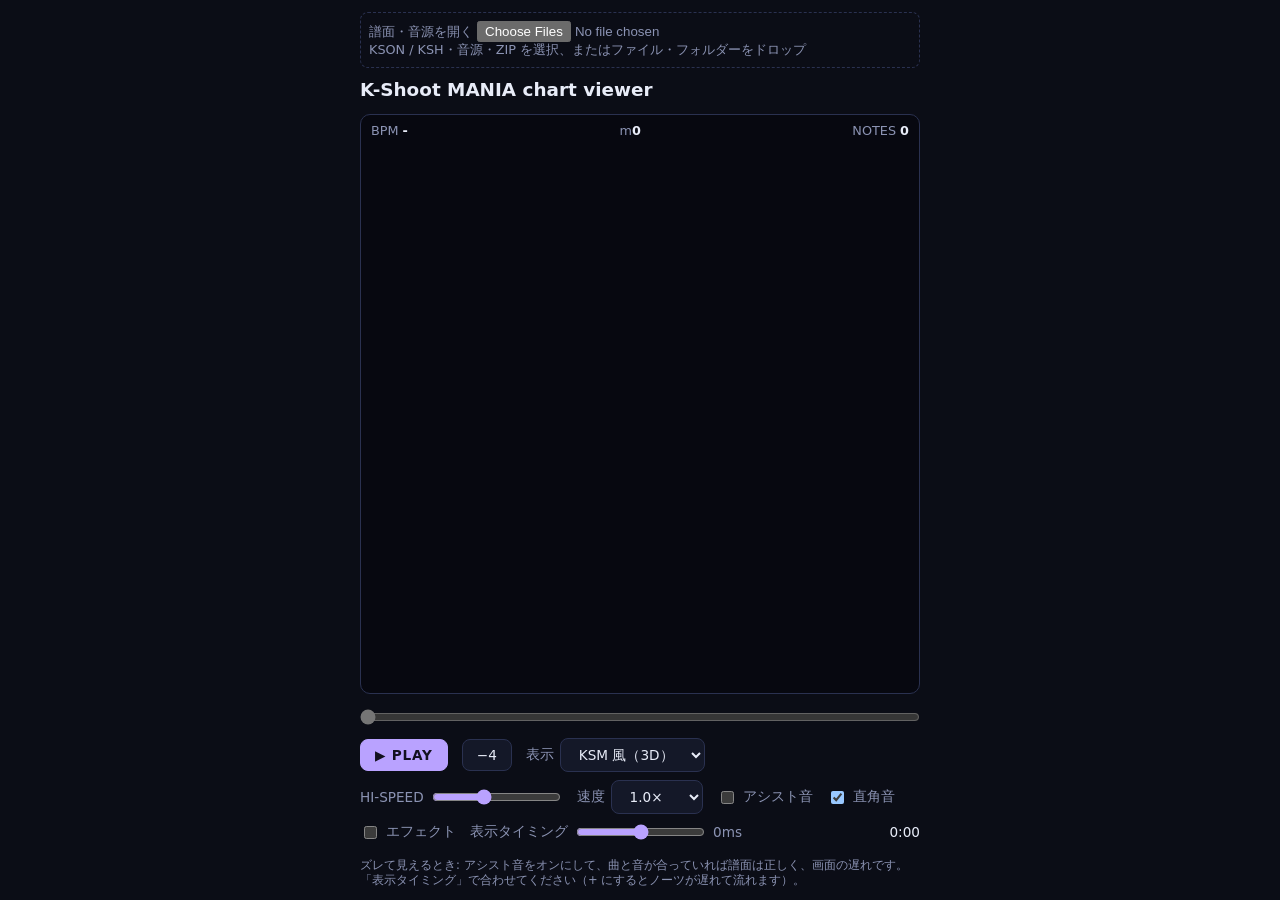
==== commit 8552fc37: "Vendor viewer v0.2.0 (zip song folders, chart selector) Co-Authored-By: Claude Opus 5.5 <noreply@ant" ====
--- a/src/ksmauto/viewer.html
+++ b/src/ksmauto/viewer.html
@@ -56,8 +56,9 @@
 
 <div class="app">
   <div class="open" id="open">
-    <label>譜面・音源を開く <input id="files" type="file" multiple accept=".kson,.ksh,.mp3,.ogg,.wav,.m4a,.flac,.opus,.aac"></label>
-    <span id="open-status" role="status">KSON / KSH と音源を選択、またはファイル・フォルダーをドロップ</span>
+    <label>譜面・音源を開く <input id="files" type="file" multiple accept=".zip,.kson,.ksh,.mp3,.ogg,.wav,.m4a,.flac,.opus,.aac"></label>
+    <select id="chart-select" aria-label="譜面を選択" hidden></select>
+    <span id="open-status" role="status">KSON / KSH・音源・ZIP を選択、またはファイル・フォルダーをドロップ</span>
   </div>
   <header class="card">
     <h1 id="title"></h1>
@@ -710,6 +711,45 @@
   const scale = (base ** order + extra) / 1.5;
   return !overlay && !legacy ? Math.max(scale, 1) : scale;
 }
+async function readZip(file) {
+  const bytes = new Uint8Array(await file.arrayBuffer()), view = new DataView(bytes.buffer);
+  const bad = () => { throw Error('ZIP が壊れているか、対応していません'); };
+  const check = (p, n) => { if (p < 0 || p + n > bytes.length) bad(); };
+  const u16 = p => { check(p, 2); return view.getUint16(p, true); };
+  const u32 = p => { check(p, 4); return view.getUint32(p, true); };
+  let end = bytes.length - 22;
+  for (; end >= Math.max(0, bytes.length - 22 - 65535); end--) if (u32(end) === 0x06054b50 && end + 22 + u16(end + 20) === bytes.length) break;
+  if (end < Math.max(0, bytes.length - 22 - 65535)) bad();
+  const count = u16(end + 10), size = u32(end + 12), offset = u32(end + 16);
+  const zip64 = () => { throw Error('ZIP64 には対応していません'); };
+  if (count === 65535 || size === 0xffffffff || offset === 0xffffffff || (end >= 20 && u32(end - 20) === 0x07064b50)) zip64();
+  if (u16(end + 4) || u16(end + 6) || u16(end + 8) !== count || offset + size > end) bad();
+  const files = [];
+  for (let i = 0, p = offset; i < count; i++) {
+    check(p, 46); if (u32(p) !== 0x02014b50) bad();
+    const flags = u16(p + 8), method = u16(p + 10), packed = u32(p + 20), length = u32(p + 24), local = u32(p + 42);
+    const names = u16(p + 28), extra = u16(p + 30), comment = u16(p + 32);
+    if (packed === 0xffffffff || length === 0xffffffff || local === 0xffffffff || u16(p + 34) === 65535) zip64();
+    if (u16(p + 34)) bad();
+    check(p, 46 + names + extra + comment); if (p + 46 + names + extra + comment > offset + size) bad();
+    const nameBytes = bytes.subarray(p + 46, p + 46 + names); let name;
+    try { name = new TextDecoder('utf-8', {fatal:true}).decode(nameBytes); }
+    catch (e) { if (flags & 0x800) throw e; name = new TextDecoder('shift-jis').decode(nameBytes); }
+    p += 46 + names + extra + comment;
+    if (/[\\/]$/.test(name) || flags & 1 || ![0,8].includes(method) || !/\.(kson|ksh|mp3|ogg|wav|m4a|flac|opus|aac)$/i.test(name)) continue;
+    check(local, 30); if (u32(local) !== 0x04034b50 || u16(local + 6) & 1 || u16(local + 8) !== method) bad();
+    const start = local + 30 + u16(local + 26) + u16(local + 28); check(start, packed);
+    let data = bytes.subarray(start, start + packed);
+    if (method === 8) {
+      if (typeof DecompressionStream === 'undefined') throw Error('このブラウザは ZIP の展開に対応していません');
+      data = new Uint8Array(await new Response(new Blob([data]).stream().pipeThrough(new DecompressionStream('deflate-raw'))).arrayBuffer());
+    }
+    if (data.length !== length) bad();
+    const f = new File([data], name.replaceAll('\\', '/').split('/').pop()); f.viewerPath = name; files.push(f);
+  }
+  return files;
+}
+
 </script>
 <script id="chart-data" type="application/json">null</script>
 <script>
@@ -731,17 +771,33 @@
 }
 async function openFiles(files) {
   try {
-    const chartFile = files.find(f => /\.(kson|ksh)$/i.test(f.name));
+    files = (await Promise.all([...files].map(f => /\.zip$/i.test(f.name) ? readZip(f) : [f]))).flat();
     for (const f of files) if (/\.(mp3|ogg|wav|m4a|flac|opus|aac)$/i.test(f.name)) audioFiles.set(filePath(f), f);
-    let chart = loadedChart;
-    if (chartFile) {
-      const bytes = await chartFile.arrayBuffer(); let text;
-      try { text = new TextDecoder('utf-8', {fatal: true}).decode(bytes); }
-      catch (e) { if (!/\.ksh$/i.test(chartFile.name)) throw e; text = new TextDecoder('shift-jis').decode(bytes); }
-      chart = /\.ksh$/i.test(chartFile.name) ? parseKsh(text) : JSON.parse(text.replace(/^\uFEFF/, ''));
-      if (!chart?.beat?.bpm?.length || chart.beat.bpm.some(e => !(e[1] > 0))) throw Error('BPM のある KSON / KSH を選んでください');
-      chartPath = filePath(chartFile);
+    const chartFiles = files.filter(f => /\.(kson|ksh)$/i.test(f.name));
+    if (chartFiles.length) {
+      const parsed = []; let error;
+      for (const file of chartFiles) try {   // one broken difficulty does not hide the others
+        const bytes = await file.arrayBuffer(); let text;
+        try { text = new TextDecoder('utf-8', {fatal:true}).decode(bytes); }
+        catch (e) { if (!/\.ksh$/i.test(file.name)) throw e; text = new TextDecoder('shift-jis').decode(bytes); }
+        const chart = /\.ksh$/i.test(file.name) ? parseKsh(text) : JSON.parse(text.replace(/^\uFEFF/, ''));
+        if (!chart?.beat?.bpm?.length || chart.beat.bpm.some(e => !(e[1] > 0))) throw Error('BPM のある KSON / KSH を選んでください');
+        parsed.push({file, chart});
+      } catch (e) { error ||= e; }
+      if (!parsed.length) throw error;
+      charts = parsed;
+      const select = $('chart-select'); select.replaceChildren(); select.hidden = charts.length < 2;
+      for (let i = 0; i < charts.length; i++) {
+        const {file, chart} = charts[i], meta = chart.meta || {}, option = document.createElement('option');
+        option.value = String(i); option.textContent = meta.title ? [meta.title, typeof meta.difficulty === 'number' ? ['LIGHT','CHALLENGE','EXTENDED','INFINITE'][meta.difficulty] : meta.difficulty, meta.level].filter(v => v !== undefined && v !== '').join(' · ') : file.name;
+        select.append(option);
+      }
+      const rank = i => Number(charts[i].chart.meta?.difficulty) || 0;
+      const best = charts.map((_, i) => i).sort((a, b) => rank(b) - rank(a) || (Number(charts[b].chart.meta?.level) || 0) - (Number(charts[a].chart.meta?.level) || 0))[0];
+      select.value = String(best); activeChart = charts[best];
     }
+    const chartFile = activeChart?.file, chart = activeChart?.chart || loadedChart;
+    if (chartFile) chartPath = filePath(chartFile);
     if (!chart) { $('open-status').textContent = '音源を保持しました。KSON / KSH を開いてください'; return; }
     const filename = (chart.audio?.bgm?.filename || '').replaceAll('\\', '/').toLowerCase();
     const relative = normalPath(chartPath.slice(0, chartPath.lastIndexOf('/') + 1) + filename);
@@ -755,7 +811,8 @@
     $('open-status').textContent = (chartFile?.name || chart.meta?.title || 'Chart') + (selected ? ' · ' + selected.name : src ? ' · 埋め込み音源' : ' · 音源なし（音源を追加できます）');
   } catch (e) { $('open-status').textContent = '読み込み失敗: ' + e.message; }
 }
-let chartPath = '', opening = Promise.resolve();
+let chartPath = '', charts = [], activeChart = null, opening = Promise.resolve();
+$('chart-select').onchange = e => { const selected = charts[Number(e.target.value)]; opening = opening.then(() => { activeChart = selected; return openFiles([]); }); return opening; };
 const queueFiles = files => { opening = opening.then(() => openFiles(files)); return opening; };
 $('files').onchange = e => { queueFiles([...e.target.files]); e.target.value = ''; };
 async function entryFiles(entry) {
